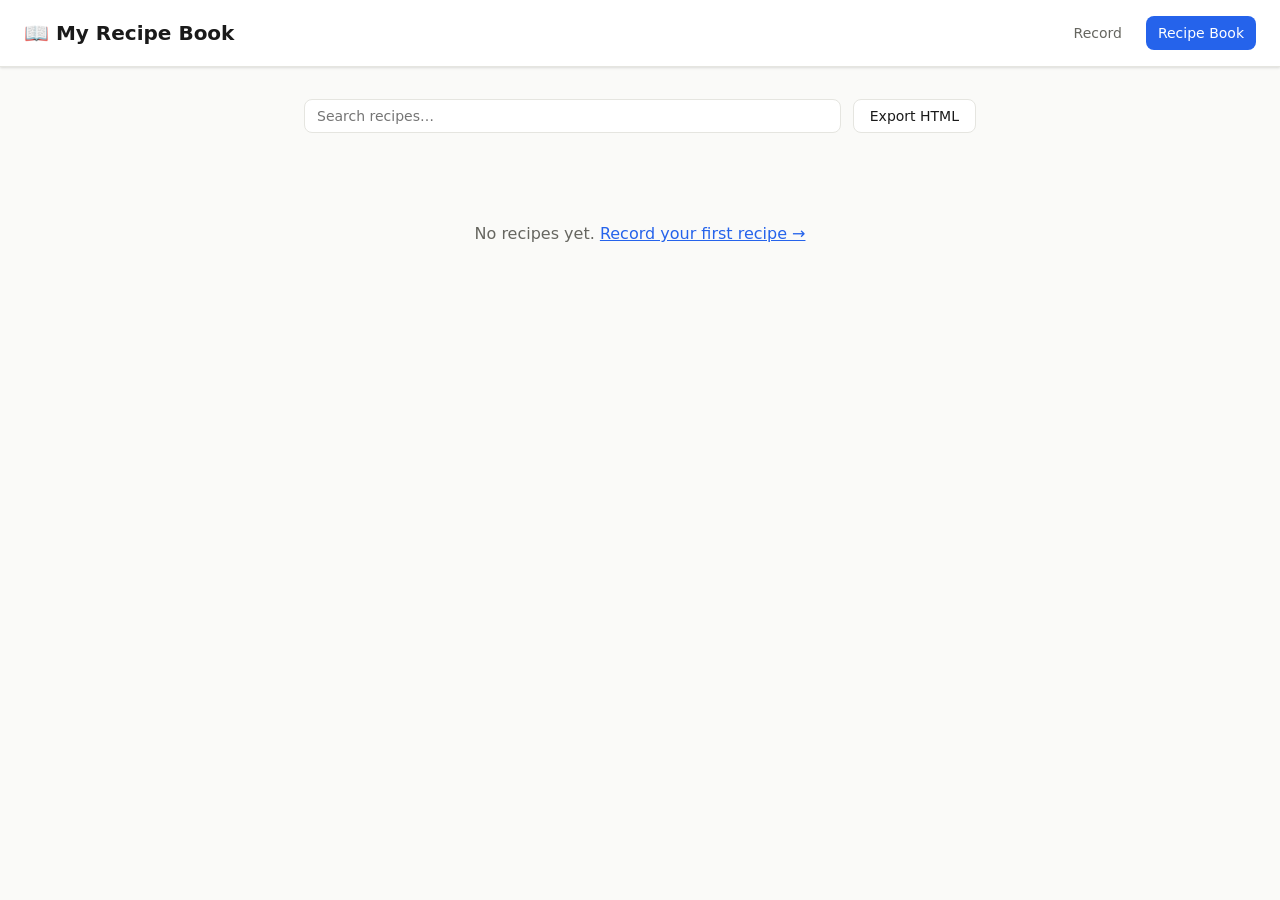
==== book.html @ cb0b7d67 "Initial scaffold: speech2recipe app Tech stack: Vanilla JS ES Modules + Web Speech API + Claude API " ====
<!DOCTYPE html>
<html lang="en">
<head>
  <meta charset="UTF-8" />
  <meta name="viewport" content="width=device-width, initial-scale=1.0" />
  <title>My Recipe Book — Speech to Recipe</title>
  <link rel="stylesheet" href="css/styles.css" />
  <link rel="stylesheet" href="css/book.css" />
</head>
<body>
  <header>
    <h1>📖 My Recipe Book</h1>
    <nav>
      <a href="index.html">Record</a>
      <a href="book.html" class="active">Recipe Book</a>
    </nav>
  </header>

  <main>
    <div class="book-toolbar">
      <input type="search" id="search" placeholder="Search recipes…" />
      <button id="export-btn">Export HTML</button>
    </div>

    <div id="recipe-grid" class="recipe-grid">
      <p class="empty-state" id="empty-state">No recipes yet. <a href="index.html">Record your first recipe →</a></p>
    </div>
  </main>

  <div class="modal" id="recipe-modal" hidden>
    <div class="modal-backdrop"></div>
    <div class="modal-content">
      <button class="modal-close" id="modal-close">✕</button>
      <div id="modal-body"></div>
    </div>
  </div>

  <script type="module" src="js/book.js"></script>
</body>
</html>
---- css/styles.css ----
:root {
  --color-bg: #fafaf8;
  --color-surface: #ffffff;
  --color-border: #e5e5e0;
  --color-text: #1a1a1a;
  --color-text-muted: #666660;
  --color-primary: #2563eb;
  --color-primary-hover: #1d4ed8;
  --color-danger: #dc2626;
  --color-success: #16a34a;
  --color-accent: #f59e0b;
  --radius: 8px;
  --shadow: 0 1px 3px rgba(0,0,0,0.08), 0 1px 2px rgba(0,0,0,0.06);
  --shadow-lg: 0 4px 16px rgba(0,0,0,0.12);
}

*, *::before, *::after { box-sizing: border-box; margin: 0; padding: 0; }

body {
  font-family: system-ui, -apple-system, sans-serif;
  background: var(--color-bg);
  color: var(--color-text);
  line-height: 1.6;
  min-height: 100vh;
}

header {
  background: var(--color-surface);
  border-bottom: 1px solid var(--color-border);
  padding: 1rem 1.5rem;
  display: flex;
  align-items: center;
  gap: 1.5rem;
  position: sticky;
  top: 0;
  z-index: 10;
  box-shadow: var(--shadow);
}

header h1 { font-size: 1.25rem; font-weight: 700; }
.subtitle { color: var(--color-text-muted); font-size: 0.875rem; flex: 1; }

nav { display: flex; gap: 0.75rem; margin-left: auto; }
nav a {
  text-decoration: none;
  color: var(--color-text-muted);
  font-size: 0.875rem;
  font-weight: 500;
  padding: 0.375rem 0.75rem;
  border-radius: var(--radius);
  transition: background 0.15s, color 0.15s;
}
nav a:hover { background: var(--color-bg); color: var(--color-text); }
nav a.active { background: var(--color-primary); color: white; }

main {
  max-width: 720px;
  margin: 0 auto;
  padding: 2rem 1.5rem;
  display: flex;
  flex-direction: column;
  gap: 1.5rem;
}

/* Settings */
.settings-panel details {
  background: var(--color-surface);
  border: 1px solid var(--color-border);
  border-radius: var(--radius);
  overflow: hidden;
}
.settings-panel summary {
  padding: 0.75rem 1rem;
  cursor: pointer;
  font-weight: 500;
  font-size: 0.875rem;
  color: var(--color-text-muted);
  user-select: none;
}
.settings-content {
  padding: 1rem;
  border-top: 1px solid var(--color-border);
  display: flex;
  flex-direction: column;
  gap: 0.5rem;
}
.settings-content label { font-size: 0.875rem; font-weight: 500; }
.settings-content input {
  padding: 0.5rem 0.75rem;
  border: 1px solid var(--color-border);
  border-radius: var(--radius);
  font-size: 0.875rem;
  font-family: inherit;
}
.hint { font-size: 0.75rem; color: var(--color-text-muted); }

/* Buttons */
button {
  cursor: pointer;
  font-family: inherit;
  font-size: 0.875rem;
  font-weight: 500;
  padding: 0.5rem 1rem;
  border-radius: var(--radius);
  border: 1px solid var(--color-border);
  background: var(--color-surface);
  color: var(--color-text);
  transition: background 0.15s, border-color 0.15s;
}
button:hover { background: var(--color-bg); }
button.primary {
  background: var(--color-primary);
  color: white;
  border-color: var(--color-primary);
}
button.primary:hover { background: var(--color-primary-hover); border-color: var(--color-primary-hover); }
button:disabled { opacity: 0.5; cursor: not-allowed; }

/* Record panel */
.record-panel {
  background: var(--color-surface);
  border: 1px solid var(--color-border);
  border-radius: var(--radius);
  box-shadow: var(--shadow);
  overflow: hidden;
}

.mic-container {
  display: flex;
  flex-direction: column;
  align-items: center;
  gap: 1rem;
  padding: 3rem 1.5rem;
}

.mic-btn {
  width: 96px;
  height: 96px;
  border-radius: 50%;
  border: 3px solid var(--color-border);
  background: var(--color-surface);
  font-size: 2.5rem;
  display: flex;
  align-items: center;
  justify-content: center;
  transition: all 0.2s;
  box-shadow: var(--shadow);
}
.mic-btn:hover:not(:disabled) { border-color: var(--color-primary); transform: scale(1.05); }
.mic-btn.recording {
  border-color: var(--color-danger);
  animation: pulse 1.2s ease-in-out infinite;
  background: #fef2f2;
}
@keyframes pulse {
  0%, 100% { box-shadow: 0 0 0 0 rgba(220,38,38,0.3); }
  50% { box-shadow: 0 0 0 12px rgba(220,38,38,0); }
}

#record-status { color: var(--color-text-muted); font-size: 0.875rem; }

/* Transcript */
.transcript-panel {
  padding: 1.5rem;
  border-top: 1px solid var(--color-border);
}
.transcript-panel h2 { font-size: 1rem; margin-bottom: 0.75rem; }
.transcript-text {
  background: var(--color-bg);
  border: 1px solid var(--color-border);
  border-radius: var(--radius);
  padding: 1rem;
  min-height: 80px;
  font-size: 0.9375rem;
  line-height: 1.7;
  white-space: pre-wrap;
}
.transcript-actions {
  display: flex;
  justify-content: flex-end;
  gap: 0.5rem;
  margin-top: 0.75rem;
}

/* Result panel */
.result-panel {
  background: var(--color-surface);
  border: 1px solid var(--color-border);
  border-radius: var(--radius);
  box-shadow: var(--shadow);
  overflow: hidden;
}
.result-actions {
  display: flex;
  gap: 0.5rem;
  padding: 1rem 1.5rem;
  border-top: 1px solid var(--color-border);
  justify-content: flex-end;
}

/* Spinner */
.loading { display: flex; flex-direction: column; align-items: center; gap: 1rem; padding: 3rem; }
.spinner {
  width: 36px; height: 36px;
  border: 3px solid var(--color-border);
  border-top-color: var(--color-primary);
  border-radius: 50%;
  animation: spin 0.8s linear infinite;
}
@keyframes spin { to { transform: rotate(360deg); } }

/* Recipe card (inline preview) */
.recipe-card { padding: 1.5rem; }
.recipe-card h2 { font-size: 1.5rem; margin-bottom: 0.25rem; }
.recipe-meta { display: flex; gap: 1rem; color: var(--color-text-muted); font-size: 0.875rem; margin-bottom: 1.25rem; flex-wrap: wrap; }
.recipe-meta span::before { margin-right: 0.25rem; }
.recipe-section { margin-bottom: 1.5rem; }
.recipe-section h3 { font-size: 1rem; font-weight: 600; margin-bottom: 0.5rem; color: var(--color-text-muted); text-transform: uppercase; letter-spacing: 0.05em; font-size: 0.75rem; }
.recipe-section ul, .recipe-section ol { padding-left: 1.25rem; display: flex; flex-direction: column; gap: 0.25rem; }
.recipe-section li { font-size: 0.9375rem; }

[hidden] { display: none !important; }

@media (max-width: 480px) {
  header { flex-wrap: wrap; }
  .subtitle { display: none; }
}
---- css/book.css ----
.book-toolbar {
  display: flex;
  gap: 0.75rem;
  align-items: center;
}
.book-toolbar input {
  flex: 1;
  padding: 0.5rem 0.75rem;
  border: 1px solid var(--color-border);
  border-radius: var(--radius);
  font-size: 0.875rem;
  font-family: inherit;
  background: var(--color-surface);
}

.recipe-grid {
  display: grid;
  grid-template-columns: repeat(auto-fill, minmax(260px, 1fr));
  gap: 1rem;
}

.empty-state {
  grid-column: 1 / -1;
  text-align: center;
  color: var(--color-text-muted);
  padding: 4rem 0;
  font-size: 1rem;
}
.empty-state a { color: var(--color-primary); }

.recipe-thumb {
  background: var(--color-surface);
  border: 1px solid var(--color-border);
  border-radius: var(--radius);
  box-shadow: var(--shadow);
  padding: 1.25rem;
  cursor: pointer;
  transition: box-shadow 0.15s, transform 0.15s;
  display: flex;
  flex-direction: column;
  gap: 0.5rem;
}
.recipe-thumb:hover { box-shadow: var(--shadow-lg); transform: translateY(-1px); }
.recipe-thumb h3 { font-size: 1rem; font-weight: 600; }
.recipe-thumb .thumb-meta { font-size: 0.8125rem; color: var(--color-text-muted); display: flex; gap: 0.75rem; flex-wrap: wrap; }
.recipe-thumb .thumb-tags { display: flex; gap: 0.375rem; flex-wrap: wrap; margin-top: auto; }
.tag {
  background: var(--color-bg);
  border: 1px solid var(--color-border);
  border-radius: 999px;
  padding: 0.125rem 0.5rem;
  font-size: 0.75rem;
  color: var(--color-text-muted);
}
.recipe-thumb .thumb-actions {
  display: flex;
  justify-content: flex-end;
  gap: 0.375rem;
  border-top: 1px solid var(--color-border);
  padding-top: 0.75rem;
  margin-top: 0.25rem;
}
.thumb-actions button { padding: 0.25rem 0.625rem; font-size: 0.75rem; }

/* Modal */
.modal {
  position: fixed; inset: 0; z-index: 100;
  display: flex; align-items: center; justify-content: center;
  padding: 1rem;
}
.modal-backdrop {
  position: fixed; inset: 0;
  background: rgba(0,0,0,0.4);
  backdrop-filter: blur(2px);
}
.modal-content {
  position: relative;
  background: var(--color-surface);
  border-radius: calc(var(--radius) * 1.5);
  box-shadow: var(--shadow-lg);
  max-width: 640px;
  width: 100%;
  max-height: 90vh;
  overflow-y: auto;
}
.modal-close {
  position: sticky;
  top: 0.75rem;
  float: right;
  margin: 0.75rem 0.75rem 0 0;
  font-size: 1rem;
  width: 32px; height: 32px;
  padding: 0;
  border-radius: 50%;
  z-index: 1;
}
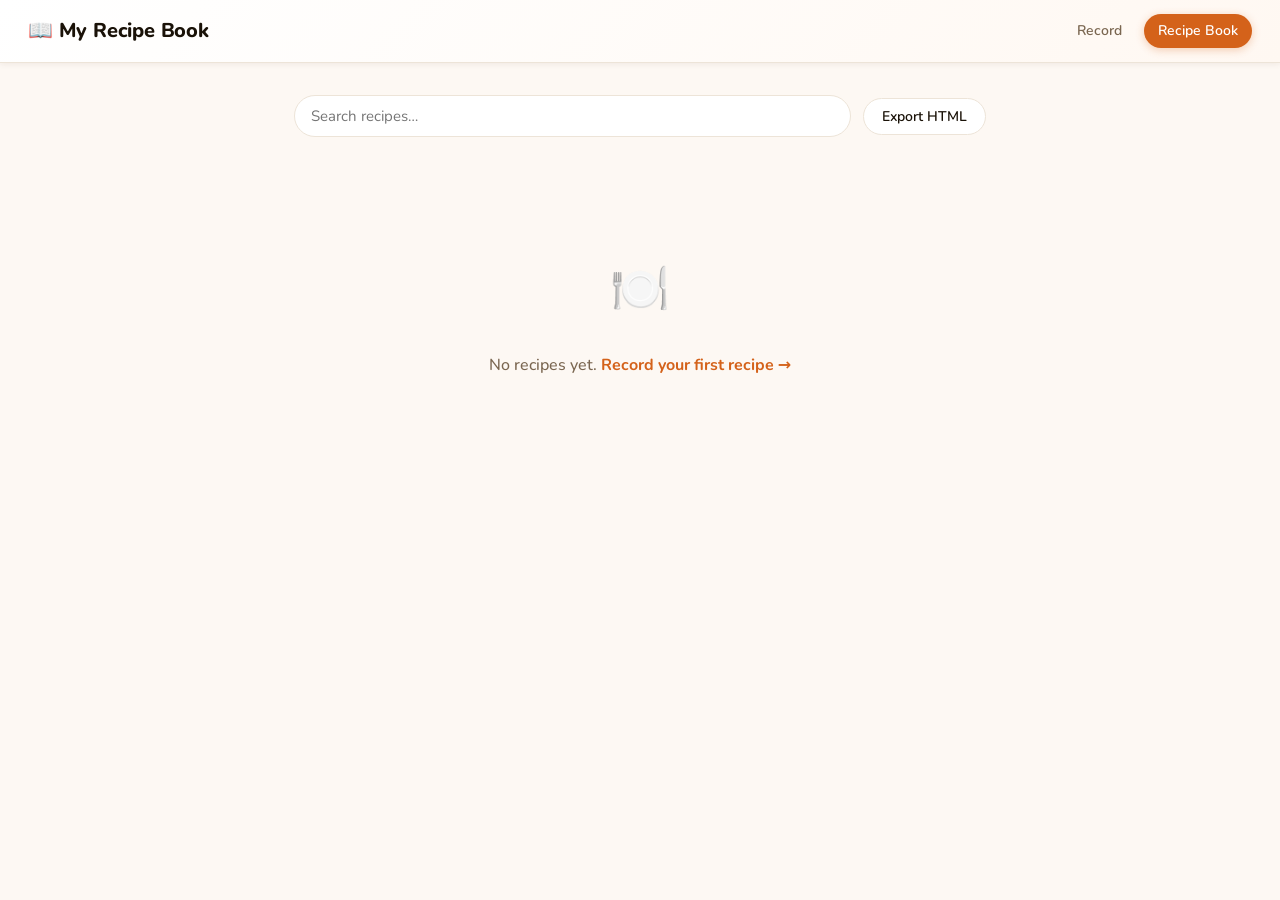
==== commit 5ce1334c: "feat: modern, warm, inviting UI redesign - Warm terracotta/cream colour palette replacing neutral gr" ====
--- a/book.html
+++ b/book.html
@@ -4,6 +4,9 @@
   <meta charset="UTF-8" />
   <meta name="viewport" content="width=device-width, initial-scale=1.0" />
   <title>My Recipe Book — Speech to Recipe</title>
+  <link rel="preconnect" href="https://fonts.googleapis.com" />
+  <link rel="preconnect" href="https://fonts.gstatic.com" crossorigin />
+  <link rel="stylesheet" href="https://fonts.googleapis.com/css2?family=Nunito:wght@400;500;600;700;800&family=Playfair+Display:wght@600;700&display=swap" />
   <link rel="stylesheet" href="css/styles.css" />
   <link rel="stylesheet" href="css/book.css" />
 </head>
--- a/css/styles.css
+++ b/css/styles.css
@@ -1,60 +1,86 @@
+@import url('https://fonts.googleapis.com/css2?family=Nunito:wght@400;500;600;700;800&family=Playfair+Display:wght@600;700&display=swap');
+
 :root {
-  --color-bg: #fafaf8;
+  --color-bg: #fdf8f3;
   --color-surface: #ffffff;
-  --color-border: #e5e5e0;
-  --color-text: #1a1a1a;
-  --color-text-muted: #666660;
-  --color-primary: #2563eb;
-  --color-primary-hover: #1d4ed8;
-  --color-danger: #dc2626;
-  --color-success: #16a34a;
-  --color-accent: #f59e0b;
-  --radius: 8px;
-  --shadow: 0 1px 3px rgba(0,0,0,0.08), 0 1px 2px rgba(0,0,0,0.06);
-  --shadow-lg: 0 4px 16px rgba(0,0,0,0.12);
+  --color-surface-warm: #fffcf8;
+  --color-border: #ede4d8;
+  --color-text: #1a1208;
+  --color-text-muted: #7a6650;
+  --color-primary: #d4621a;
+  --color-primary-hover: #b85218;
+  --color-primary-light: #fff3ea;
+  --color-danger: #c0392b;
+  --color-success: #2e8b57;
+  --color-accent: #f0a500;
+  --radius: 14px;
+  --radius-sm: 8px;
+  --radius-lg: 22px;
+  --shadow: 0 2px 10px rgba(80, 40, 10, 0.07), 0 1px 3px rgba(80, 40, 10, 0.05);
+  --shadow-md: 0 4px 20px rgba(80, 40, 10, 0.10);
+  --shadow-lg: 0 10px 40px rgba(80, 40, 10, 0.15);
+  --font: 'Nunito', system-ui, -apple-system, sans-serif;
+  --font-display: 'Playfair Display', Georgia, serif;
 }
 
 *, *::before, *::after { box-sizing: border-box; margin: 0; padding: 0; }
 
 body {
-  font-family: system-ui, -apple-system, sans-serif;
+  font-family: var(--font);
   background: var(--color-bg);
   color: var(--color-text);
   line-height: 1.6;
   min-height: 100vh;
 }
 
+/* ---- Header ---- */
 header {
-  background: var(--color-surface);
+  background: linear-gradient(135deg, #ffffff 0%, #fff8f2 100%);
   border-bottom: 1px solid var(--color-border);
-  padding: 1rem 1.5rem;
+  padding: 0.875rem 1.75rem;
   display: flex;
   align-items: center;
   gap: 1.5rem;
   position: sticky;
   top: 0;
   z-index: 10;
-  box-shadow: var(--shadow);
-}
-
-header h1 { font-size: 1.25rem; font-weight: 700; }
-.subtitle { color: var(--color-text-muted); font-size: 0.875rem; flex: 1; }
-
-nav { display: flex; gap: 0.75rem; margin-left: auto; }
+  box-shadow: 0 1px 6px rgba(80, 40, 10, 0.08);
+}
+
+header h1 {
+  font-size: 1.25rem;
+  font-weight: 800;
+  letter-spacing: -0.01em;
+  color: var(--color-text);
+}
+
+.subtitle {
+  color: var(--color-text-muted);
+  font-size: 0.875rem;
+  flex: 1;
+  font-weight: 500;
+}
+
+nav { display: flex; gap: 0.5rem; margin-left: auto; }
 nav a {
   text-decoration: none;
   color: var(--color-text-muted);
   font-size: 0.875rem;
-  font-weight: 500;
-  padding: 0.375rem 0.75rem;
-  border-radius: var(--radius);
+  font-weight: 600;
+  padding: 0.375rem 0.875rem;
+  border-radius: 999px;
   transition: background 0.15s, color 0.15s;
 }
 nav a:hover { background: var(--color-bg); color: var(--color-text); }
-nav a.active { background: var(--color-primary); color: white; }
-
+nav a.active {
+  background: var(--color-primary);
+  color: white;
+  box-shadow: 0 2px 8px rgba(212, 98, 26, 0.3);
+}
+
+/* ---- Main layout ---- */
 main {
-  max-width: 720px;
+  max-width: 740px;
   margin: 0 auto;
   padding: 2rem 1.5rem;
   display: flex;
@@ -62,7 +88,7 @@
   gap: 1.5rem;
 }
 
-/* Settings */
+/* ---- Settings ---- */
 .settings-panel details {
   background: var(--color-surface);
   border: 1px solid var(--color-border);
@@ -70,58 +96,75 @@
   overflow: hidden;
 }
 .settings-panel summary {
-  padding: 0.75rem 1rem;
+  padding: 0.75rem 1.125rem;
   cursor: pointer;
-  font-weight: 500;
+  font-weight: 600;
   font-size: 0.875rem;
   color: var(--color-text-muted);
   user-select: none;
-}
+  list-style: none;
+}
+.settings-panel summary::-webkit-details-marker { display: none; }
 .settings-content {
-  padding: 1rem;
+  padding: 1rem 1.125rem;
   border-top: 1px solid var(--color-border);
   display: flex;
   flex-direction: column;
   gap: 0.5rem;
-}
-.settings-content label { font-size: 0.875rem; font-weight: 500; }
-.settings-content input {
+  background: var(--color-surface-warm);
+}
+.settings-content label { font-size: 0.875rem; font-weight: 600; }
+.settings-content input,
+.settings-content select {
   padding: 0.5rem 0.75rem;
-  border: 1px solid var(--color-border);
-  border-radius: var(--radius);
-  font-size: 0.875rem;
-  font-family: inherit;
+  border: 1.5px solid var(--color-border);
+  border-radius: var(--radius-sm);
+  font-size: 0.875rem;
+  font-family: var(--font);
+  background: var(--color-surface);
+  transition: border-color 0.15s;
+}
+.settings-content input:focus,
+.settings-content select:focus {
+  outline: none;
+  border-color: var(--color-primary);
 }
 .hint { font-size: 0.75rem; color: var(--color-text-muted); }
 
-/* Buttons */
+/* ---- Buttons ---- */
 button {
   cursor: pointer;
-  font-family: inherit;
-  font-size: 0.875rem;
-  font-weight: 500;
-  padding: 0.5rem 1rem;
-  border-radius: var(--radius);
-  border: 1px solid var(--color-border);
+  font-family: var(--font);
+  font-size: 0.875rem;
+  font-weight: 600;
+  padding: 0.5rem 1.125rem;
+  border-radius: 999px;
+  border: 1.5px solid var(--color-border);
   background: var(--color-surface);
   color: var(--color-text);
-  transition: background 0.15s, border-color 0.15s;
-}
-button:hover { background: var(--color-bg); }
+  transition: background 0.15s, border-color 0.15s, transform 0.1s, box-shadow 0.15s;
+}
+button:hover { background: var(--color-bg); border-color: #d0c0aa; }
+button:active { transform: scale(0.98); }
 button.primary {
   background: var(--color-primary);
   color: white;
   border-color: var(--color-primary);
-}
-button.primary:hover { background: var(--color-primary-hover); border-color: var(--color-primary-hover); }
-button:disabled { opacity: 0.5; cursor: not-allowed; }
-
-/* Record panel */
+  box-shadow: 0 2px 10px rgba(212, 98, 26, 0.25);
+}
+button.primary:hover {
+  background: var(--color-primary-hover);
+  border-color: var(--color-primary-hover);
+  box-shadow: 0 4px 16px rgba(212, 98, 26, 0.35);
+}
+button:disabled { opacity: 0.45; cursor: not-allowed; transform: none; }
+
+/* ---- Record panel ---- */
 .record-panel {
-  background: var(--color-surface);
-  border: 1px solid var(--color-border);
-  border-radius: var(--radius);
-  box-shadow: var(--shadow);
+  background: linear-gradient(160deg, #fff7ef 0%, #ffffff 50%, #fdf5ff 100%);
+  border: 1.5px solid var(--color-border);
+  border-radius: var(--radius-lg);
+  box-shadow: var(--shadow-md);
   overflow: hidden;
 }
 
@@ -129,46 +172,64 @@
   display: flex;
   flex-direction: column;
   align-items: center;
-  gap: 1rem;
-  padding: 3rem 1.5rem;
+  gap: 1.25rem;
+  padding: 3.5rem 1.5rem;
 }
 
 .mic-btn {
-  width: 96px;
-  height: 96px;
+  width: 110px;
+  height: 110px;
   border-radius: 50%;
-  border: 3px solid var(--color-border);
-  background: var(--color-surface);
-  font-size: 2.5rem;
+  border: none;
+  background: linear-gradient(145deg, #f87540, var(--color-primary));
+  color: white;
+  font-size: 2.75rem;
   display: flex;
   align-items: center;
   justify-content: center;
   transition: all 0.2s;
-  box-shadow: var(--shadow);
-}
-.mic-btn:hover:not(:disabled) { border-color: var(--color-primary); transform: scale(1.05); }
+  box-shadow: 0 6px 24px rgba(212, 98, 26, 0.4);
+}
+.mic-btn:hover:not(:disabled) {
+  transform: scale(1.07);
+  box-shadow: 0 10px 36px rgba(212, 98, 26, 0.5);
+}
+.mic-btn:disabled {
+  background: linear-gradient(145deg, #d0c0b0, #b8a89a);
+  box-shadow: none;
+  opacity: 1;
+}
 .mic-btn.recording {
-  border-color: var(--color-danger);
+  background: linear-gradient(145deg, #ff6b6b, #c0392b);
+  box-shadow: 0 6px 24px rgba(192, 57, 43, 0.45);
   animation: pulse 1.2s ease-in-out infinite;
-  background: #fef2f2;
 }
 @keyframes pulse {
-  0%, 100% { box-shadow: 0 0 0 0 rgba(220,38,38,0.3); }
-  50% { box-shadow: 0 0 0 12px rgba(220,38,38,0); }
-}
-
-#record-status { color: var(--color-text-muted); font-size: 0.875rem; }
-
-/* Transcript */
+  0%, 100% { box-shadow: 0 6px 24px rgba(192, 57, 43, 0.45), 0 0 0 0 rgba(192, 57, 43, 0.3); }
+  50% { box-shadow: 0 6px 24px rgba(192, 57, 43, 0.45), 0 0 0 16px rgba(192, 57, 43, 0); }
+}
+
+#record-status {
+  color: var(--color-text-muted);
+  font-size: 0.9375rem;
+  font-weight: 500;
+}
+
+/* ---- Transcript ---- */
 .transcript-panel {
   padding: 1.5rem;
-  border-top: 1px solid var(--color-border);
-}
-.transcript-panel h2 { font-size: 1rem; margin-bottom: 0.75rem; }
+  border-top: 1.5px solid var(--color-border);
+  background: var(--color-surface);
+}
+.transcript-panel h2 {
+  font-size: 1rem;
+  margin-bottom: 0.75rem;
+  font-weight: 700;
+}
 .transcript-text {
   background: var(--color-bg);
-  border: 1px solid var(--color-border);
-  border-radius: var(--radius);
+  border: 1.5px solid var(--color-border);
+  border-radius: var(--radius-sm);
   padding: 1rem;
   min-height: 80px;
   font-size: 0.9375rem;
@@ -179,15 +240,15 @@
   display: flex;
   justify-content: flex-end;
   gap: 0.5rem;
-  margin-top: 0.75rem;
-}
-
-/* Result panel */
+  margin-top: 0.875rem;
+}
+
+/* ---- Result panel ---- */
 .result-panel {
   background: var(--color-surface);
-  border: 1px solid var(--color-border);
-  border-radius: var(--radius);
-  box-shadow: var(--shadow);
+  border: 1.5px solid var(--color-border);
+  border-radius: var(--radius-lg);
+  box-shadow: var(--shadow-md);
   overflow: hidden;
 }
 .result-actions {
@@ -196,12 +257,22 @@
   padding: 1rem 1.5rem;
   border-top: 1px solid var(--color-border);
   justify-content: flex-end;
-}
-
-/* Spinner */
-.loading { display: flex; flex-direction: column; align-items: center; gap: 1rem; padding: 3rem; }
+  background: var(--color-surface-warm);
+}
+
+/* ---- Spinner ---- */
+.loading {
+  display: flex;
+  flex-direction: column;
+  align-items: center;
+  gap: 1rem;
+  padding: 3.5rem;
+  color: var(--color-text-muted);
+  font-weight: 500;
+}
 .spinner {
-  width: 36px; height: 36px;
+  width: 40px;
+  height: 40px;
   border: 3px solid var(--color-border);
   border-top-color: var(--color-primary);
   border-radius: 50%;
@@ -209,19 +280,209 @@
 }
 @keyframes spin { to { transform: rotate(360deg); } }
 
-/* Recipe card (inline preview) */
-.recipe-card { padding: 1.5rem; }
-.recipe-card h2 { font-size: 1.5rem; margin-bottom: 0.25rem; }
-.recipe-meta { display: flex; gap: 1rem; color: var(--color-text-muted); font-size: 0.875rem; margin-bottom: 1.25rem; flex-wrap: wrap; }
-.recipe-meta span::before { margin-right: 0.25rem; }
-.recipe-section { margin-bottom: 1.5rem; }
-.recipe-section h3 { font-size: 1rem; font-weight: 600; margin-bottom: 0.5rem; color: var(--color-text-muted); text-transform: uppercase; letter-spacing: 0.05em; font-size: 0.75rem; }
-.recipe-section ul, .recipe-section ol { padding-left: 1.25rem; display: flex; flex-direction: column; gap: 0.25rem; }
+/* ---- Recipe card (inline preview) ---- */
+.recipe-card { padding: 1.75rem; }
+.recipe-card h2 {
+  font-family: var(--font-display);
+  font-size: 1.625rem;
+  font-weight: 700;
+  margin-bottom: 0.375rem;
+  line-height: 1.25;
+  color: var(--color-text);
+}
+.recipe-meta {
+  display: flex;
+  gap: 0.75rem;
+  color: var(--color-text-muted);
+  font-size: 0.875rem;
+  font-weight: 500;
+  margin-bottom: 1.5rem;
+  flex-wrap: wrap;
+  padding: 0.625rem 0;
+  border-bottom: 1px solid var(--color-border);
+}
+.recipe-section { margin-bottom: 1.625rem; }
+.recipe-section h3 {
+  font-size: 0.6875rem;
+  font-weight: 800;
+  margin-bottom: 0.75rem;
+  color: var(--color-primary);
+  text-transform: uppercase;
+  letter-spacing: 0.08em;
+}
+.recipe-section ul, .recipe-section ol {
+  padding-left: 1.25rem;
+  display: flex;
+  flex-direction: column;
+  gap: 0.375rem;
+}
 .recipe-section li { font-size: 0.9375rem; }
 
+/* ---- Ingredient checklist ---- */
+.ingredient-list { list-style: none; padding-left: 0; }
+.ingredient-item {
+  padding: 0.3125rem 0;
+  transition: opacity 0.15s;
+  border-bottom: 1px solid #f5ede3;
+}
+.ingredient-item:last-child { border-bottom: none; }
+.ingredient-item.checked { opacity: 0.35; }
+.ingredient-item.checked .ingredient-label span { text-decoration: line-through; }
+.ingredient-label {
+  display: flex;
+  align-items: flex-start;
+  gap: 0.625rem;
+  cursor: pointer;
+  width: 100%;
+  font-size: 0.9375rem;
+}
+.ingredient-label input[type="checkbox"] {
+  flex-shrink: 0;
+  width: 18px;
+  height: 18px;
+  margin-top: 0.15rem;
+  accent-color: var(--color-primary);
+  cursor: pointer;
+}
+
+/* ---- Step list with numbered circles ---- */
+.steps-list {
+  list-style: none;
+  padding-left: 0;
+  display: flex;
+  flex-direction: column;
+  gap: 1rem;
+}
+.step-item { display: flex; gap: 0.875rem; align-items: flex-start; }
+.step-num {
+  flex-shrink: 0;
+  width: 30px;
+  height: 30px;
+  border-radius: 50%;
+  background: linear-gradient(135deg, #f87540, var(--color-primary));
+  color: white;
+  font-size: 0.75rem;
+  font-weight: 800;
+  display: flex;
+  align-items: center;
+  justify-content: center;
+  margin-top: 0.125rem;
+  box-shadow: 0 2px 6px rgba(212, 98, 26, 0.3);
+}
+.step-text { flex: 1; font-size: 1.0625rem; line-height: 1.65; }
+
+/* ---- Toast ---- */
+.share-toast {
+  position: fixed;
+  bottom: 1.5rem;
+  left: 50%;
+  transform: translateX(-50%);
+  background: var(--color-text);
+  color: #fff;
+  padding: 0.625rem 1.375rem;
+  border-radius: 999px;
+  font-size: 0.875rem;
+  font-weight: 600;
+  z-index: 300;
+  box-shadow: var(--shadow-lg);
+  animation: toastIn 0.2s ease, toastOut 0.3s ease 1.7s forwards;
+  pointer-events: none;
+  white-space: nowrap;
+}
+@keyframes toastIn {
+  from { opacity: 0; transform: translateX(-50%) translateY(8px); }
+  to   { opacity: 1; transform: translateX(-50%) translateY(0); }
+}
+@keyframes toastOut {
+  from { opacity: 1; transform: translateX(-50%) translateY(0); }
+  to   { opacity: 0; transform: translateX(-50%) translateY(8px); }
+}
+
+/* ---- Auth overlay ---- */
+#auth-overlay {
+  position: fixed;
+  inset: 0;
+  background: rgba(253, 248, 243, 0.95);
+  backdrop-filter: blur(6px);
+  display: flex;
+  align-items: center;
+  justify-content: center;
+  z-index: 100;
+}
+
+.auth-card {
+  background: var(--color-surface);
+  border: 1.5px solid var(--color-border);
+  border-radius: var(--radius-lg);
+  box-shadow: var(--shadow-lg);
+  padding: 2.75rem 2.25rem;
+  max-width: 380px;
+  width: 100%;
+  text-align: center;
+  display: flex;
+  flex-direction: column;
+  gap: 1rem;
+}
+
+.auth-icon { font-size: 3rem; }
+.auth-card h2 { font-size: 1.375rem; font-weight: 800; }
+.auth-card p { color: var(--color-text-muted); font-size: 0.9rem; font-weight: 500; }
+
+#auth-form {
+  display: flex;
+  flex-direction: column;
+  gap: 0.75rem;
+  margin-top: 0.5rem;
+}
+
+#auth-form input {
+  padding: 0.75rem 1rem;
+  border: 1.5px solid var(--color-border);
+  border-radius: var(--radius);
+  font-size: 1rem;
+  font-family: var(--font);
+  text-align: center;
+  letter-spacing: 0.1em;
+  background: var(--color-bg);
+  width: 100%;
+  transition: border-color 0.15s;
+}
+#auth-form input:focus {
+  outline: none;
+  border-color: var(--color-primary);
+  box-shadow: 0 0 0 3px rgba(212, 98, 26, 0.15);
+}
+
+.auth-error { color: var(--color-danger) !important; font-size: 0.8125rem !important; font-weight: 600 !important; }
+
 [hidden] { display: none !important; }
 
+/* ---- Responsive ---- */
 @media (max-width: 480px) {
-  header { flex-wrap: wrap; }
+  header { flex-wrap: wrap; padding: 0.75rem 1rem; }
   .subtitle { display: none; }
-}
+
+  main { padding: 1.25rem 1rem; gap: 1.125rem; }
+
+  .mic-btn { width: 96px; height: 96px; font-size: 2.5rem; }
+
+  .recipe-card { padding: 1.25rem; }
+  .recipe-card h2 { font-size: 1.375rem; }
+  .step-text { font-size: 1.125rem; }
+  .step-num { width: 32px; height: 32px; font-size: 0.875rem; }
+  .ingredient-label { font-size: 1rem; }
+
+  .result-actions {
+    flex-direction: column;
+    padding: 1rem;
+    gap: 0.625rem;
+  }
+  .result-actions button {
+    width: 100%;
+    padding: 0.75rem 1rem;
+    font-size: 1rem;
+    min-height: 48px;
+    border-radius: var(--radius);
+  }
+  .transcript-actions button { min-height: 44px; }
+}
--- a/css/book.css
+++ b/css/book.css
@@ -5,80 +5,142 @@
 }
 .book-toolbar input {
   flex: 1;
-  padding: 0.5rem 0.75rem;
-  border: 1px solid var(--color-border);
-  border-radius: var(--radius);
-  font-size: 0.875rem;
-  font-family: inherit;
+  padding: 0.625rem 1rem;
+  border: 1.5px solid var(--color-border);
+  border-radius: 999px;
+  font-size: 0.9375rem;
+  font-family: var(--font);
   background: var(--color-surface);
+  transition: border-color 0.15s, box-shadow 0.15s;
+}
+.book-toolbar input:focus {
+  outline: none;
+  border-color: var(--color-primary);
+  box-shadow: 0 0 0 3px rgba(212, 98, 26, 0.12);
 }
 
 .recipe-grid {
   display: grid;
-  grid-template-columns: repeat(auto-fill, minmax(260px, 1fr));
-  gap: 1rem;
+  grid-template-columns: repeat(auto-fill, minmax(270px, 1fr));
+  gap: 1.125rem;
 }
 
 .empty-state {
   grid-column: 1 / -1;
   text-align: center;
   color: var(--color-text-muted);
-  padding: 4rem 0;
+  padding: 5rem 2rem;
   font-size: 1rem;
+  font-weight: 500;
+  line-height: 2;
 }
-.empty-state a { color: var(--color-primary); }
+.empty-state::before {
+  content: '🍽️';
+  display: block;
+  font-size: 3rem;
+  margin-bottom: 0.75rem;
+}
+.empty-state a {
+  color: var(--color-primary);
+  text-decoration: none;
+  font-weight: 700;
+}
+.empty-state a:hover { text-decoration: underline; }
 
 .recipe-thumb {
   background: var(--color-surface);
-  border: 1px solid var(--color-border);
-  border-radius: var(--radius);
+  border: 1.5px solid var(--color-border);
+  border-radius: var(--radius-lg);
   box-shadow: var(--shadow);
-  padding: 1.25rem;
+  overflow: hidden;
   cursor: pointer;
-  transition: box-shadow 0.15s, transform 0.15s;
+  transition: box-shadow 0.2s, transform 0.2s;
   display: flex;
   flex-direction: column;
-  gap: 0.5rem;
 }
-.recipe-thumb:hover { box-shadow: var(--shadow-lg); transform: translateY(-1px); }
-.recipe-thumb h3 { font-size: 1rem; font-weight: 600; }
-.recipe-thumb .thumb-meta { font-size: 0.8125rem; color: var(--color-text-muted); display: flex; gap: 0.75rem; flex-wrap: wrap; }
-.recipe-thumb .thumb-tags { display: flex; gap: 0.375rem; flex-wrap: wrap; margin-top: auto; }
+.recipe-thumb:hover {
+  box-shadow: var(--shadow-lg);
+  transform: translateY(-3px);
+}
+
+.recipe-thumb-header {
+  background: linear-gradient(135deg, #ffecd2 0%, #fcb89f 100%);
+  padding: 1.25rem 1.25rem 0.875rem;
+  position: relative;
+}
+
+.recipe-thumb h3 {
+  font-family: var(--font-display);
+  font-size: 1.0625rem;
+  font-weight: 700;
+  line-height: 1.3;
+  color: var(--color-text);
+}
+
+.recipe-thumb .thumb-meta {
+  font-size: 0.8rem;
+  color: var(--color-text-muted);
+  display: flex;
+  gap: 0.625rem;
+  flex-wrap: wrap;
+  padding: 0.875rem 1.25rem 0.75rem;
+  font-weight: 500;
+}
+
+.recipe-thumb .thumb-tags {
+  display: flex;
+  gap: 0.375rem;
+  flex-wrap: wrap;
+  padding: 0 1.25rem 0.75rem;
+  margin-top: auto;
+}
+
 .tag {
-  background: var(--color-bg);
-  border: 1px solid var(--color-border);
+  background: var(--color-primary-light);
+  border: 1px solid #f0d4be;
   border-radius: 999px;
-  padding: 0.125rem 0.5rem;
+  padding: 0.125rem 0.625rem;
   font-size: 0.75rem;
-  color: var(--color-text-muted);
+  color: var(--color-primary);
+  font-weight: 600;
 }
+
 .recipe-thumb .thumb-actions {
   display: flex;
   justify-content: flex-end;
   gap: 0.375rem;
   border-top: 1px solid var(--color-border);
-  padding-top: 0.75rem;
-  margin-top: 0.25rem;
+  padding: 0.75rem 1rem;
+  background: var(--color-surface-warm);
 }
-.thumb-actions button { padding: 0.25rem 0.625rem; font-size: 0.75rem; }
+.thumb-actions button {
+  padding: 0.25rem 0.75rem;
+  font-size: 0.8125rem;
+  border-radius: 999px;
+}
 
-/* Modal */
+/* ---- Modal ---- */
 .modal {
-  position: fixed; inset: 0; z-index: 100;
-  display: flex; align-items: center; justify-content: center;
+  position: fixed;
+  inset: 0;
+  z-index: 100;
+  display: flex;
+  align-items: center;
+  justify-content: center;
   padding: 1rem;
 }
 .modal-backdrop {
-  position: fixed; inset: 0;
-  background: rgba(0,0,0,0.4);
-  backdrop-filter: blur(2px);
+  position: fixed;
+  inset: 0;
+  background: rgba(26, 18, 8, 0.45);
+  backdrop-filter: blur(3px);
 }
 .modal-content {
   position: relative;
   background: var(--color-surface);
-  border-radius: calc(var(--radius) * 1.5);
+  border-radius: var(--radius-lg);
   box-shadow: var(--shadow-lg);
-  max-width: 640px;
+  max-width: 660px;
   width: 100%;
   max-height: 90vh;
   overflow-y: auto;
@@ -89,8 +151,48 @@
   float: right;
   margin: 0.75rem 0.75rem 0 0;
   font-size: 1rem;
-  width: 32px; height: 32px;
+  width: 34px;
+  height: 34px;
   padding: 0;
   border-radius: 50%;
   z-index: 1;
+  color: var(--color-text-muted);
 }
+.modal-close:hover { background: var(--color-bg); color: var(--color-text); }
+
+.modal-footer {
+  position: sticky;
+  bottom: 0;
+  background: var(--color-surface-warm);
+  border-top: 1px solid var(--color-border);
+  padding: 0.875rem 1.5rem;
+  display: flex;
+  gap: 0.5rem;
+  justify-content: flex-end;
+  z-index: 1;
+}
+
+@media (max-width: 480px) {
+  .recipe-grid { grid-template-columns: 1fr; }
+  .recipe-thumb { border-radius: var(--radius); }
+
+  .modal { padding: 0; align-items: flex-end; }
+  .modal-content {
+    border-radius: var(--radius) var(--radius) 0 0;
+    max-height: 92vh;
+    width: 100%;
+    max-width: 100%;
+  }
+  .modal-footer {
+    flex-direction: column;
+    padding: 0.875rem 1rem env(safe-area-inset-bottom, 0.875rem);
+    justify-content: stretch;
+  }
+  .modal-footer button {
+    width: 100%;
+    padding: 0.75rem 1rem;
+    font-size: 1rem;
+    min-height: 48px;
+    border-radius: var(--radius-sm);
+  }
+}
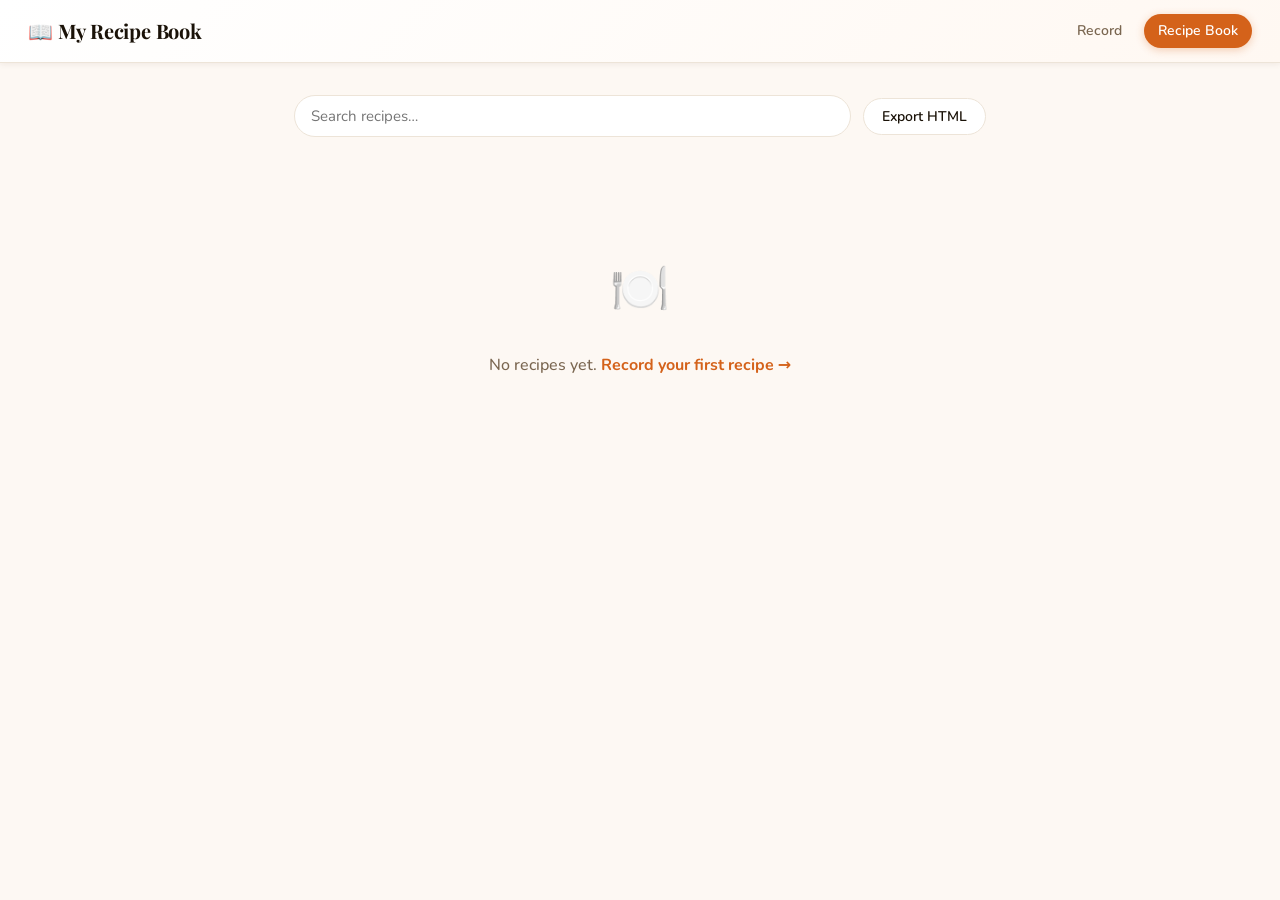
==== commit ee465225: "feat: URL-based recipe sharing and OG meta tags Recipes can now be shared as links that open on any " ====
--- a/book.html
+++ b/book.html
@@ -4,6 +4,11 @@
   <meta charset="UTF-8" />
   <meta name="viewport" content="width=device-width, initial-scale=1.0" />
   <title>My Recipe Book — Speech to Recipe</title>
+  <meta name="description" content="Homemade recipes, structured and ready to cook." />
+  <meta property="og:title" content="My Recipe Book — Speech to Recipe" />
+  <meta property="og:description" content="Homemade recipes, structured and ready to cook." />
+  <meta property="og:type" content="website" />
+  <meta name="twitter:card" content="summary" />
   <link rel="preconnect" href="https://fonts.googleapis.com" />
   <link rel="preconnect" href="https://fonts.gstatic.com" crossorigin />
   <link rel="stylesheet" href="https://fonts.googleapis.com/css2?family=Nunito:wght@400;500;600;700;800&family=Playfair+Display:wght@600;700&display=swap" />
--- a/css/styles.css
+++ b/css/styles.css
@@ -48,8 +48,9 @@
 }
 
 header h1 {
+  font-family: var(--font-display);
   font-size: 1.25rem;
-  font-weight: 800;
+  font-weight: 700;
   letter-spacing: -0.01em;
   color: var(--color-text);
 }
@@ -161,7 +162,7 @@
 
 /* ---- Record panel ---- */
 .record-panel {
-  background: linear-gradient(160deg, #fff7ef 0%, #ffffff 50%, #fdf5ff 100%);
+  background: linear-gradient(160deg, #fff4e6 0%, #fffcf8 55%, #fff0fb 100%);
   border: 1.5px solid var(--color-border);
   border-radius: var(--radius-lg);
   box-shadow: var(--shadow-md);
@@ -172,8 +173,8 @@
   display: flex;
   flex-direction: column;
   align-items: center;
-  gap: 1.25rem;
-  padding: 3.5rem 1.5rem;
+  gap: 1.125rem;
+  padding: 2.25rem 1.5rem 2.75rem;
 }
 
 .mic-btn {
@@ -215,6 +216,40 @@
   font-weight: 500;
 }
 
+/* ---- Mic invitation copy ---- */
+.mic-tagline {
+  font-family: var(--font-display);
+  font-size: 1.375rem;
+  font-weight: 700;
+  color: var(--color-text);
+  text-align: center;
+  line-height: 1.3;
+  max-width: 280px;
+}
+
+.how-it-works {
+  display: flex;
+  align-items: center;
+  gap: 0.5rem;
+  color: var(--color-text-muted);
+  margin-bottom: 0.25rem;
+}
+.how-step {
+  display: flex;
+  align-items: center;
+  gap: 0.3rem;
+  font-size: 0.6875rem;
+  font-weight: 700;
+  text-transform: uppercase;
+  letter-spacing: 0.04em;
+}
+.how-icon { font-size: 0.9375rem; }
+.how-arrow {
+  font-size: 0.875rem;
+  color: var(--color-border);
+  line-height: 1;
+}
+
 /* ---- Transcript ---- */
 .transcript-panel {
   padding: 1.5rem;
@@ -286,9 +321,12 @@
   font-family: var(--font-display);
   font-size: 1.625rem;
   font-weight: 700;
-  margin-bottom: 0.375rem;
   line-height: 1.25;
   color: var(--color-text);
+  margin: -1.75rem -1.75rem 1rem;
+  padding: 1.5rem 1.75rem 1.25rem;
+  background: linear-gradient(135deg, #ffecd2 0%, #fcb89f 100%);
+  border-radius: var(--radius-lg) var(--radius-lg) 0 0;
 }
 .recipe-meta {
   display: flex;
@@ -335,6 +373,8 @@
   cursor: pointer;
   width: 100%;
   font-size: 0.9375rem;
+  min-height: 44px;
+  padding: 0.125rem 0;
 }
 .ingredient-label input[type="checkbox"] {
   flex-shrink: 0;
@@ -464,10 +504,19 @@
 
   main { padding: 1.25rem 1rem; gap: 1.125rem; }
 
+  .mic-container { padding: 1.75rem 1.25rem 2.25rem; }
+  .mic-tagline { font-size: 1.1875rem; max-width: 220px; }
+  .how-it-works { gap: 0.375rem; }
+  .how-step { font-size: 0.625rem; gap: 0.2rem; }
   .mic-btn { width: 96px; height: 96px; font-size: 2.5rem; }
 
   .recipe-card { padding: 1.25rem; }
-  .recipe-card h2 { font-size: 1.375rem; }
+  .recipe-card h2 {
+    font-size: 1.375rem;
+    margin: -1.25rem -1.25rem 0.875rem;
+    padding: 1.25rem 1.25rem 1rem;
+    border-radius: var(--radius) var(--radius) 0 0;
+  }
   .step-text { font-size: 1.125rem; }
   .step-num { width: 32px; height: 32px; font-size: 0.875rem; }
   .ingredient-label { font-size: 1rem; }
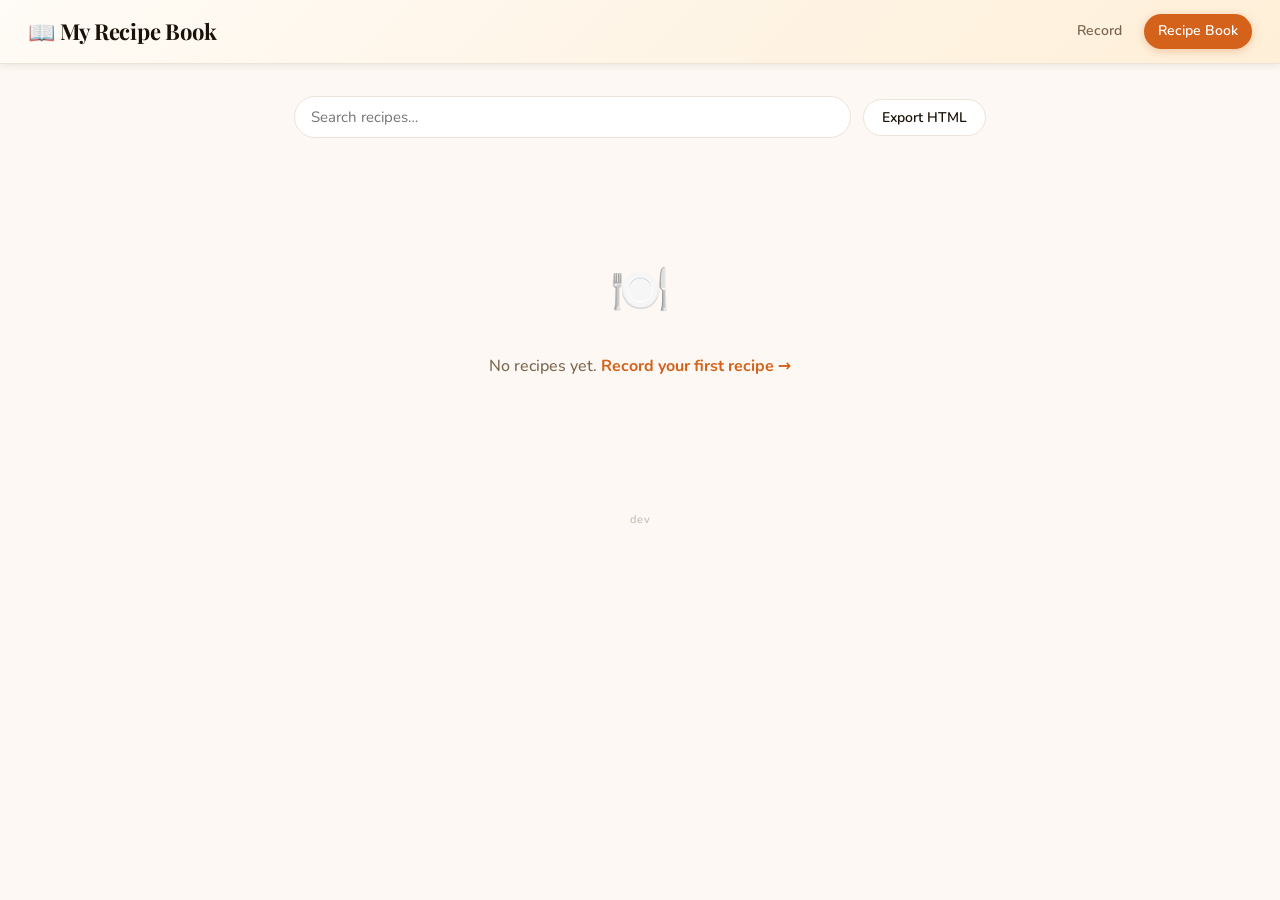
==== commit 5f575045: "feat: add version badge via version.js + CI injection - Add js/version.js placeholder for local dev " ====
--- a/book.html
+++ b/book.html
@@ -43,6 +43,20 @@
     </div>
   </div>
 
+  <script src="js/version.js"></script>
   <script type="module" src="js/book.js"></script>
+  <footer class="version-footer">
+    <span class="version-badge" id="version-badge">loading…</span>
+  </footer>
+  <script>
+    (function () {
+      var v = typeof APP_VERSION !== 'undefined' ? APP_VERSION : { version: 'dev', commit: 'local', date: '–' };
+      var badge = document.getElementById('version-badge');
+      if (badge) {
+        badge.textContent = v.version;
+        badge.title = 'Commit: ' + v.commit + ' · Build: ' + v.date;
+      }
+    })();
+  </script>
 </body>
 </html>
--- a/css/styles.css
+++ b/css/styles.css
@@ -35,7 +35,7 @@
 
 /* ---- Header ---- */
 header {
-  background: linear-gradient(135deg, #ffffff 0%, #fff8f2 100%);
+  background: linear-gradient(135deg, #fffbf6 0%, #feefd8 100%);
   border-bottom: 1px solid var(--color-border);
   padding: 0.875rem 1.75rem;
   display: flex;
@@ -44,12 +44,12 @@
   position: sticky;
   top: 0;
   z-index: 10;
-  box-shadow: 0 1px 6px rgba(80, 40, 10, 0.08);
+  box-shadow: 0 1px 8px rgba(80, 40, 10, 0.10);
 }
 
 header h1 {
   font-family: var(--font-display);
-  font-size: 1.25rem;
+  font-size: 1.375rem;
   font-weight: 700;
   letter-spacing: -0.01em;
   color: var(--color-text);
@@ -91,20 +91,30 @@
 
 /* ---- Settings ---- */
 .settings-panel details {
-  background: var(--color-surface);
-  border: 1px solid var(--color-border);
+  background: transparent;
+  border: 1px dashed var(--color-border);
   border-radius: var(--radius);
   overflow: hidden;
 }
 .settings-panel summary {
-  padding: 0.75rem 1.125rem;
+  padding: 0.625rem 1rem;
   cursor: pointer;
   font-weight: 600;
-  font-size: 0.875rem;
+  font-size: 0.8125rem;
   color: var(--color-text-muted);
   user-select: none;
   list-style: none;
-}
+  display: flex;
+  align-items: center;
+  gap: 0.375rem;
+}
+.settings-panel summary::after {
+  content: '▾';
+  margin-left: auto;
+  font-size: 0.75rem;
+  transition: transform 0.2s;
+}
+.settings-panel details[open] summary::after { transform: rotate(-180deg); }
 .settings-panel summary::-webkit-details-marker { display: none; }
 .settings-content {
   padding: 1rem 1.125rem;
@@ -129,6 +139,11 @@
 .settings-content select:focus {
   outline: none;
   border-color: var(--color-primary);
+}
+#model-group {
+  display: flex;
+  flex-direction: column;
+  gap: 0.5rem;
 }
 .hint { font-size: 0.75rem; color: var(--color-text-muted); }
 
@@ -230,24 +245,26 @@
 .how-it-works {
   display: flex;
   align-items: center;
-  gap: 0.5rem;
-  color: var(--color-text-muted);
-  margin-bottom: 0.25rem;
+  gap: 0.625rem;
+  color: var(--color-text-muted);
+  background: rgba(255,255,255,0.6);
+  border: 1px solid var(--color-border);
+  border-radius: 999px;
+  padding: 0.375rem 0.875rem;
 }
 .how-step {
   display: flex;
   align-items: center;
-  gap: 0.3rem;
-  font-size: 0.6875rem;
-  font-weight: 700;
-  text-transform: uppercase;
-  letter-spacing: 0.04em;
-}
-.how-icon { font-size: 0.9375rem; }
+  gap: 0.375rem;
+  font-size: 0.8125rem;
+  font-weight: 600;
+}
+.how-icon { font-size: 1rem; }
 .how-arrow {
-  font-size: 0.875rem;
+  font-size: 1rem;
   color: var(--color-border);
   line-height: 1;
+  font-weight: 400;
 }
 
 /* ---- Transcript ---- */
@@ -493,6 +510,15 @@
   box-shadow: 0 0 0 3px rgba(212, 98, 26, 0.15);
 }
 
+.auth-hint {
+  font-size: 0.8125rem !important;
+  font-weight: 500 !important;
+  background: var(--color-primary-light);
+  border: 1px solid rgba(212, 98, 26, 0.18);
+  border-radius: var(--radius-sm);
+  padding: 0.5rem 0.75rem;
+}
+
 .auth-error { color: var(--color-danger) !important; font-size: 0.8125rem !important; font-weight: 600 !important; }
 
 [hidden] { display: none !important; }
@@ -506,8 +532,9 @@
 
   .mic-container { padding: 1.75rem 1.25rem 2.25rem; }
   .mic-tagline { font-size: 1.1875rem; max-width: 220px; }
-  .how-it-works { gap: 0.375rem; }
-  .how-step { font-size: 0.625rem; gap: 0.2rem; }
+  .how-it-works { gap: 0.375rem; padding: 0.3rem 0.625rem; }
+  .how-step { font-size: 0.75rem; gap: 0.25rem; }
+  .how-icon { font-size: 0.875rem; }
   .mic-btn { width: 96px; height: 96px; font-size: 2.5rem; }
 
   .recipe-card { padding: 1.25rem; }
@@ -535,3 +562,23 @@
   }
   .transcript-actions button { min-height: 44px; }
 }
+
+/* ---- Version Footer ---- */
+.version-footer {
+  text-align: center;
+  padding: 0.75rem 1rem 1rem;
+  opacity: 0.45;
+  transition: opacity 0.2s;
+}
+
+.version-footer:hover {
+  opacity: 0.75;
+}
+
+.version-badge {
+  font-family: var(--font);
+  font-size: 0.7rem;
+  color: var(--color-text-muted);
+  letter-spacing: 0.04em;
+  cursor: default;
+}
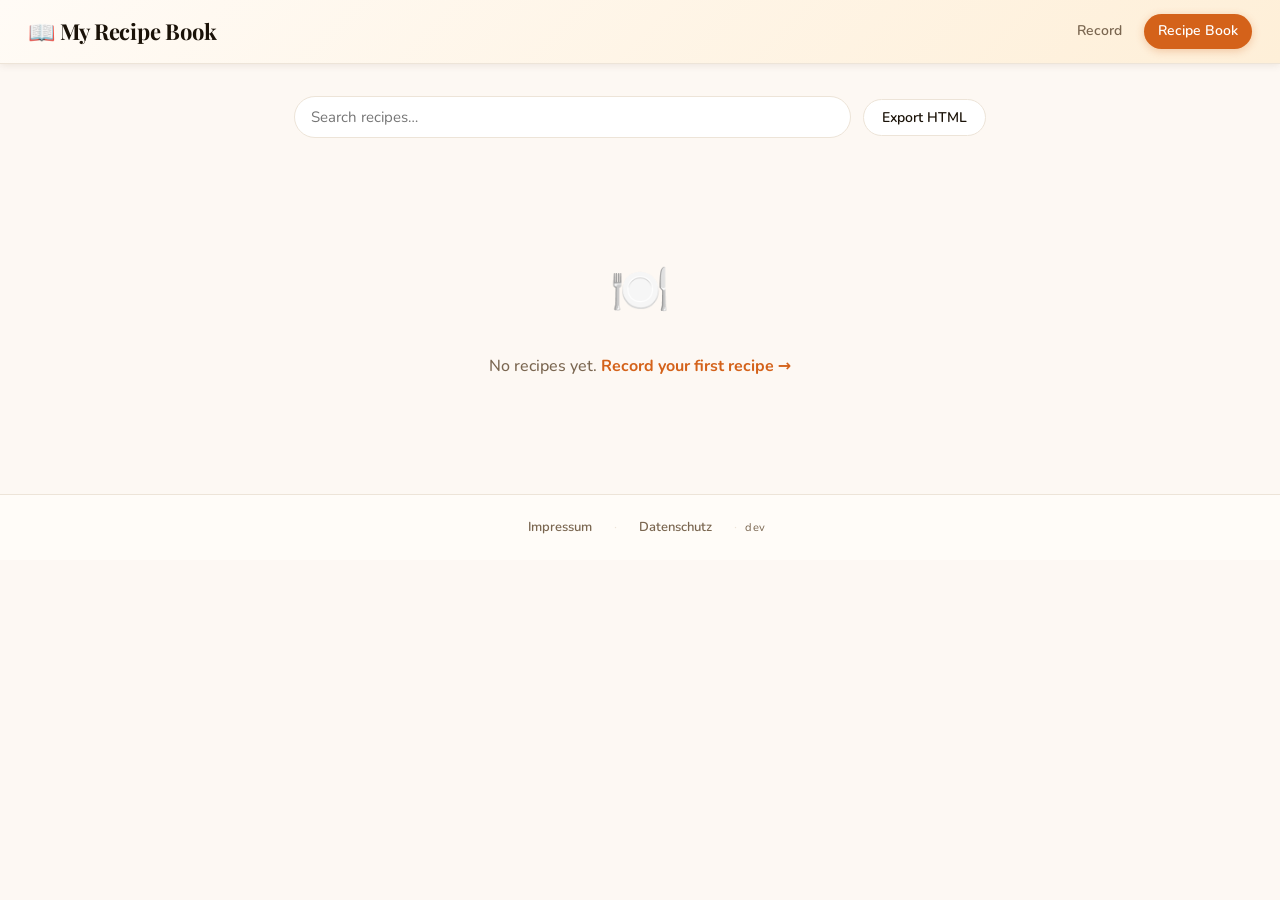
==== commit 541d46fd: "feat: add Impressum and Datenschutzerklärung legal pages Implements German legal requirements (TMG §" ====
--- a/book.html
+++ b/book.html
@@ -14,6 +14,7 @@
   <link rel="stylesheet" href="https://fonts.googleapis.com/css2?family=Nunito:wght@400;500;600;700;800&family=Playfair+Display:wght@600;700&display=swap" />
   <link rel="stylesheet" href="css/styles.css" />
   <link rel="stylesheet" href="css/book.css" />
+  <link rel="stylesheet" href="css/legal.css" />
 </head>
 <body>
   <header>
@@ -45,8 +46,15 @@
 
   <script src="js/version.js"></script>
   <script type="module" src="js/book.js"></script>
-  <footer class="version-footer">
-    <span class="version-badge" id="version-badge">loading…</span>
+
+  <footer class="site-footer">
+    <nav class="footer-nav">
+      <a href="impressum.html">Impressum</a>
+      <span class="footer-sep">·</span>
+      <a href="datenschutz.html">Datenschutz</a>
+      <span class="footer-sep">·</span>
+      <span class="version-badge" id="version-badge">loading…</span>
+    </nav>
   </footer>
   <script>
     (function () {
--- a/css/legal.css
+++ b/css/legal.css
@@ -0,0 +1,155 @@
+/* Legal pages — Impressum & Datenschutz */
+
+.legal-main {
+  max-width: 740px;
+  margin: 0 auto;
+  padding: 2rem 1.5rem 3rem;
+}
+
+.legal-article {
+  background: var(--color-surface);
+  border: 1.5px solid var(--color-border);
+  border-radius: var(--radius-lg);
+  box-shadow: var(--shadow-md);
+  padding: 2.5rem 2.25rem;
+  display: flex;
+  flex-direction: column;
+  gap: 0;
+}
+
+.legal-article h1 {
+  font-family: var(--font-display);
+  font-size: 2rem;
+  font-weight: 700;
+  color: var(--color-text);
+  margin-bottom: 0.25rem;
+}
+
+.legal-subtitle {
+  color: var(--color-text-muted);
+  font-size: 0.875rem;
+  font-weight: 500;
+  margin-bottom: 1.75rem;
+}
+
+.placeholder-notice {
+  background: #fff7ed;
+  border: 1.5px solid #f0a500;
+  border-radius: var(--radius-sm);
+  padding: 0.875rem 1rem;
+  font-size: 0.875rem;
+  color: #7a4f00;
+  margin-bottom: 2rem;
+  line-height: 1.6;
+}
+
+.legal-article section {
+  margin-bottom: 2rem;
+}
+
+.legal-article section:last-child {
+  margin-bottom: 0;
+}
+
+.legal-article h2 {
+  font-size: 1.125rem;
+  font-weight: 700;
+  color: var(--color-text);
+  margin-bottom: 0.75rem;
+  padding-bottom: 0.375rem;
+  border-bottom: 1.5px solid var(--color-border);
+}
+
+.legal-article h3 {
+  font-size: 0.9375rem;
+  font-weight: 700;
+  color: var(--color-text);
+  margin: 1rem 0 0.5rem;
+}
+
+.legal-article p {
+  font-size: 0.9375rem;
+  line-height: 1.75;
+  color: var(--color-text);
+  margin-bottom: 0.75rem;
+}
+
+.legal-article p:last-child {
+  margin-bottom: 0;
+}
+
+.legal-article address {
+  font-style: normal;
+  font-size: 0.9375rem;
+  line-height: 1.9;
+  color: var(--color-text);
+}
+
+.legal-article ul,
+.legal-article ol {
+  padding-left: 1.375rem;
+  font-size: 0.9375rem;
+  line-height: 1.75;
+  display: flex;
+  flex-direction: column;
+  gap: 0.375rem;
+  margin-bottom: 0.75rem;
+}
+
+.legal-article a {
+  color: var(--color-primary);
+  text-decoration: underline;
+  text-underline-offset: 2px;
+}
+
+.legal-article a:hover {
+  color: var(--color-primary-hover);
+}
+
+/* Footer */
+.site-footer {
+  border-top: 1px solid var(--color-border);
+  background: var(--color-surface-warm);
+  padding: 1rem 1.5rem;
+  text-align: center;
+}
+
+.footer-nav {
+  display: flex;
+  align-items: center;
+  justify-content: center;
+  gap: 0.5rem;
+  flex-wrap: wrap;
+}
+
+.footer-nav a {
+  color: var(--color-text-muted);
+  text-decoration: none;
+  font-size: 0.8125rem;
+  font-weight: 600;
+  transition: color 0.15s;
+}
+
+.footer-nav a:hover {
+  color: var(--color-primary);
+}
+
+.footer-sep {
+  color: var(--color-border);
+  font-size: 0.8125rem;
+  line-height: 1;
+}
+
+@media (max-width: 480px) {
+  .legal-main {
+    padding: 1.25rem 1rem 2rem;
+  }
+
+  .legal-article {
+    padding: 1.5rem 1.25rem;
+  }
+
+  .legal-article h1 {
+    font-size: 1.625rem;
+  }
+}
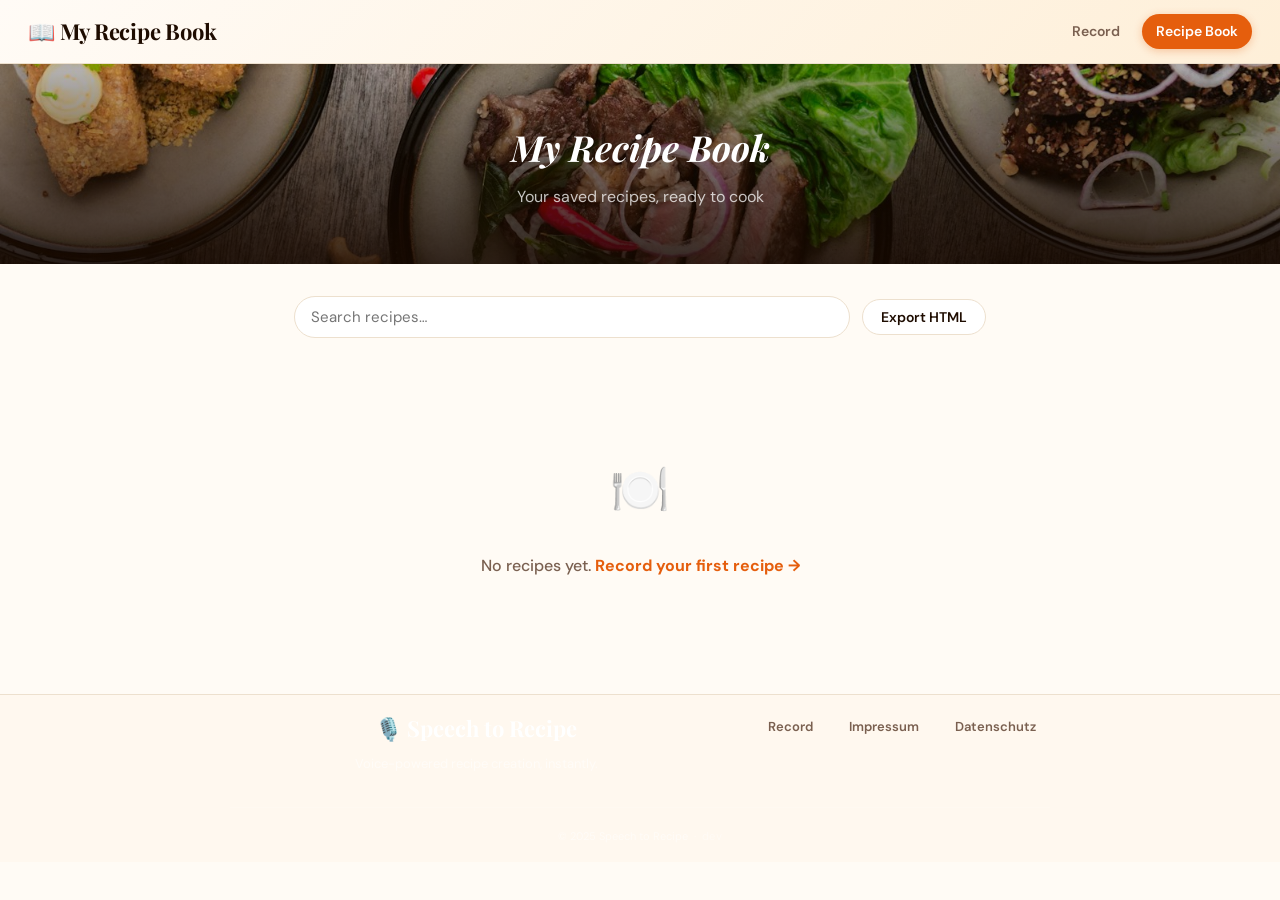
==== commit 92f86d24: "feat: implement visual redesign — hero images, modern layout, new color system - Replace Nunito with" ====
--- a/book.html
+++ b/book.html
@@ -11,7 +11,7 @@
   <meta name="twitter:card" content="summary" />
   <link rel="preconnect" href="https://fonts.googleapis.com" />
   <link rel="preconnect" href="https://fonts.gstatic.com" crossorigin />
-  <link rel="stylesheet" href="https://fonts.googleapis.com/css2?family=Nunito:wght@400;500;600;700;800&family=Playfair+Display:wght@600;700&display=swap" />
+  <link rel="stylesheet" href="https://fonts.googleapis.com/css2?family=DM+Sans:wght@400;500;600;700&family=Playfair+Display:ital,wght@0,600;0,700;0,800;1,700&display=swap" />
   <link rel="stylesheet" href="css/styles.css" />
   <link rel="stylesheet" href="css/book.css" />
   <link rel="stylesheet" href="css/legal.css" />
@@ -26,13 +26,25 @@
   </header>
 
   <main>
-    <div class="book-toolbar">
-      <input type="search" id="search" placeholder="Search recipes…" />
-      <button id="export-btn">Export HTML</button>
+    <div class="book-banner section-with-bg">
+      <img src="images/hero.jpg" alt="" role="presentation" loading="lazy" decoding="async"
+           class="section-bg-img" style="object-position: center 60%;" />
+      <div class="hero-overlay overlay"></div>
+      <div class="book-banner-content">
+        <h1 class="book-banner-title">My Recipe Book</h1>
+        <p class="book-banner-sub">Your saved recipes, ready to cook</p>
+      </div>
     </div>
 
-    <div id="recipe-grid" class="recipe-grid">
-      <p class="empty-state" id="empty-state">No recipes yet. <a href="index.html">Record your first recipe →</a></p>
+    <div class="app-sections">
+      <div class="book-toolbar">
+        <input type="search" id="search" placeholder="Search recipes…" />
+        <button id="export-btn">Export HTML</button>
+      </div>
+
+      <div id="recipe-grid" class="recipe-grid">
+        <p class="empty-state" id="empty-state">No recipes yet. <a href="index.html">Record your first recipe →</a></p>
+      </div>
     </div>
   </main>
 
@@ -48,13 +60,22 @@
   <script type="module" src="js/book.js"></script>
 
   <footer class="site-footer">
-    <nav class="footer-nav">
-      <a href="impressum.html">Impressum</a>
-      <span class="footer-sep">·</span>
-      <a href="datenschutz.html">Datenschutz</a>
-      <span class="footer-sep">·</span>
+    <div class="footer-inner">
+      <div>
+        <div class="footer-brand">🎙️ Speech to Recipe</div>
+        <div class="footer-tagline">Voice-powered recipe creation, instantly.</div>
+      </div>
+      <nav class="footer-nav">
+        <a href="index.html">Record</a>
+        <a href="impressum.html">Impressum</a>
+        <a href="datenschutz.html">Datenschutz</a>
+      </nav>
+    </div>
+    <hr class="footer-divider" />
+    <p class="footer-legal">
+      &copy; 2025 Speech to Recipe &nbsp;·&nbsp;
       <span class="version-badge" id="version-badge">loading…</span>
-    </nav>
+    </p>
   </footer>
   <script>
     (function () {
--- a/css/styles.css
+++ b/css/styles.css
@@ -1,42 +1,423 @@
-@import url('https://fonts.googleapis.com/css2?family=Nunito:wght@400;500;600;700;800&family=Playfair+Display:wght@600;700&display=swap');
+@import url('https://fonts.googleapis.com/css2?family=DM+Sans:wght@400;500;600;700&family=Playfair+Display:ital,wght@0,600;0,700;0,800;1,700&display=swap');
 
 :root {
-  --color-bg: #fdf8f3;
-  --color-surface: #ffffff;
-  --color-surface-warm: #fffcf8;
-  --color-border: #ede4d8;
-  --color-text: #1a1208;
-  --color-text-muted: #7a6650;
-  --color-primary: #d4621a;
-  --color-primary-hover: #b85218;
-  --color-primary-light: #fff3ea;
-  --color-danger: #c0392b;
-  --color-success: #2e8b57;
-  --color-accent: #f0a500;
-  --radius: 14px;
-  --radius-sm: 8px;
-  --radius-lg: 22px;
-  --shadow: 0 2px 10px rgba(80, 40, 10, 0.07), 0 1px 3px rgba(80, 40, 10, 0.05);
-  --shadow-md: 0 4px 20px rgba(80, 40, 10, 0.10);
+  /* ═══ Palette ═══ */
+  --c-fire:        #E55E0D;
+  --c-fire-dark:   #C44E08;
+  --c-fire-muted:  #FFF2E8;
+  --c-fire-glow:   rgba(229, 94, 13, 0.18);
+
+  --c-herb:        #2A5A3F;
+  --c-herb-muted:  #EAF5EE;
+
+  --c-honey:       #F5A623;
+  --c-honey-muted: #FEF6E4;
+
+  --c-bark:        #160800;
+  --c-bark-70:     rgba(22, 8, 0, 0.70);
+
+  /* ═══ Neutrals ═══ */
+  --c-bg:           #FFFBF5;
+  --c-surface:      #FFFFFF;
+  --c-surface-warm: #FFF8EF;
+  --c-border:       #EDE0CE;
+  --c-border-dark:  #D4C4AE;
+  --c-text:         #1E0C00;
+  --c-text-muted:   #7A6050;
+  --c-text-light:   #A08878;
+
+  /* ═══ Backwards-compat aliases ═══ */
+  --color-bg:           var(--c-bg);
+  --color-surface:      var(--c-surface);
+  --color-surface-warm: var(--c-surface-warm);
+  --color-border:       var(--c-border);
+  --color-text:         var(--c-text);
+  --color-text-muted:   var(--c-text-muted);
+  --color-primary:      var(--c-fire);
+  --color-primary-hover:var(--c-fire-dark);
+  --color-primary-light:var(--c-fire-muted);
+  --color-danger:       #C0392B;
+  --color-success:      var(--c-herb);
+  --color-accent:       var(--c-honey);
+
+  /* ═══ Typography ═══ */
+  --font:         'DM Sans', system-ui, -apple-system, sans-serif;
+  --font-display: 'Playfair Display', Georgia, serif;
+
+  /* ═══ Type scale ═══ */
+  --text-xs:   0.6875rem;
+  --text-sm:   0.8125rem;
+  --text-base: 1rem;
+  --text-lg:   1.125rem;
+  --text-xl:   1.375rem;
+  --text-2xl:  1.75rem;
+  --text-3xl:  2.25rem;
+  --text-4xl:  3rem;
+  --text-5xl:  3.75rem;
+
+  /* ═══ Spacing (8-pt grid) ═══ */
+  --sp-1:  4px;   --sp-2: 8px;    --sp-3: 12px;
+  --sp-4:  16px;  --sp-5: 20px;   --sp-6: 24px;
+  --sp-8:  32px;  --sp-10: 40px;  --sp-12: 48px;
+  --sp-16: 64px;  --sp-20: 80px;  --sp-24: 96px;
+
+  /* ═══ Radius ═══ */
+  --r-sm: 8px; --r: 14px; --r-lg: 22px; --r-xl: 32px; --r-full: 9999px;
+  --radius: var(--r); --radius-sm: var(--r-sm); --radius-lg: var(--r-lg);
+
+  /* ═══ Shadows ═══ */
+  --shadow-sm: 0 1px 3px rgba(80, 40, 10, 0.08);
+  --shadow:    0 2px 10px rgba(80, 40, 10, 0.10), 0 1px 3px rgba(80, 40, 10, 0.05);
+  --shadow-md: 0 4px 20px rgba(80, 40, 10, 0.12);
   --shadow-lg: 0 10px 40px rgba(80, 40, 10, 0.15);
-  --font: 'Nunito', system-ui, -apple-system, sans-serif;
-  --font-display: 'Playfair Display', Georgia, serif;
+  --shadow-xl: 0 20px 60px rgba(80, 40, 10, 0.20);
+
+  /* ═══ Motion ═══ */
+  --ease-spring: cubic-bezier(0.16, 1, 0.3, 1);
+  --ease-smooth: cubic-bezier(0.45, 0, 0.55, 1);
+  --dur-fast:  120ms;
+  --dur:       220ms;
+  --dur-slow:  380ms;
+}
+
+@media (prefers-reduced-motion: reduce) {
+  *, *::before, *::after {
+    transition-duration: 0.01ms !important;
+    animation-duration: 0.01ms !important;
+  }
 }
 
 *, *::before, *::after { box-sizing: border-box; margin: 0; padding: 0; }
 
 body {
   font-family: var(--font);
-  background: var(--color-bg);
-  color: var(--color-text);
+  background: var(--c-bg);
+  color: var(--c-text);
   line-height: 1.6;
   min-height: 100vh;
+}
+
+/* ---- Section with background image ---- */
+.section-with-bg { position: relative; isolation: isolate; overflow: hidden; }
+.section-bg-img {
+  position: absolute; inset: 0;
+  width: 100%; height: 100%;
+  object-fit: cover; object-position: center;
+  pointer-events: none; z-index: 0;
+}
+.overlay  { position: absolute; inset: 0; z-index: 1; }
+.content  { position: relative; z-index: 2; }
+
+/* ---- Hero Section ---- */
+.hero-section {
+  min-height: 100vh;
+  min-height: 100svh;
+  display: grid;
+  place-items: center;
+  text-align: center;
+  padding: var(--sp-12) var(--sp-6);
+}
+
+.hero-overlay {
+  background: linear-gradient(
+    to bottom,
+    rgba(22, 8, 0, 0.20) 0%,
+    rgba(22, 8, 0, 0.55) 50%,
+    rgba(22, 8, 0, 0.85) 100%
+  );
+}
+
+.hero-content { max-width: 640px; }
+
+.hero-eyebrow {
+  display: inline-flex;
+  align-items: center;
+  gap: var(--sp-2);
+  background: rgba(245, 166, 35, 0.18);
+  border: 1px solid rgba(245, 166, 35, 0.35);
+  border-radius: var(--r-full);
+  padding: var(--sp-1) var(--sp-4);
+  color: var(--c-honey);
+  font-size: var(--text-xs);
+  font-weight: 700;
+  letter-spacing: 0.1em;
+  text-transform: uppercase;
+  margin-bottom: var(--sp-5);
+}
+
+.hero-headline {
+  font-family: var(--font-display);
+  font-size: clamp(var(--text-3xl), 6vw, var(--text-5xl));
+  font-style: italic;
+  font-weight: 700;
+  color: #fff;
+  line-height: 1.1;
+  margin-bottom: var(--sp-5);
+}
+
+.hero-sub {
+  font-size: var(--text-lg);
+  color: rgba(255,255,255,0.78);
+  line-height: 1.6;
+  margin-bottom: var(--sp-8);
+  max-width: 480px;
+  margin-left: auto;
+  margin-right: auto;
+}
+
+.hero-actions {
+  display: flex;
+  gap: var(--sp-3);
+  justify-content: center;
+  flex-wrap: wrap;
+}
+
+.btn-hero-primary {
+  background: var(--c-fire);
+  color: #fff;
+  border: none;
+  border-radius: var(--r-full);
+  padding: var(--sp-4) var(--sp-8);
+  font-size: var(--text-base);
+  font-weight: 700;
+  font-family: var(--font);
+  min-height: 52px;
+  box-shadow: 0 4px 24px rgba(229, 94, 13, 0.45);
+  cursor: pointer;
+  transition: transform var(--dur) var(--ease-spring), box-shadow var(--dur);
+}
+.btn-hero-primary:hover {
+  transform: translateY(-2px);
+  box-shadow: 0 8px 32px rgba(229, 94, 13, 0.55);
+}
+
+.btn-hero-ghost {
+  background: rgba(255,255,255,0.12);
+  border: 1.5px solid rgba(255,255,255,0.35);
+  color: #fff;
+  border-radius: var(--r-full);
+  padding: var(--sp-4) var(--sp-8);
+  font-size: var(--text-base);
+  font-weight: 600;
+  font-family: var(--font);
+  min-height: 52px;
+  cursor: pointer;
+  transition: background var(--dur);
+}
+.btn-hero-ghost:hover { background: rgba(255,255,255,0.20); }
+
+.scroll-indicator {
+  position: absolute;
+  bottom: var(--sp-6);
+  left: 50%;
+  transform: translateX(-50%);
+  color: rgba(255,255,255,0.55);
+  font-size: 1.5rem;
+  animation: float 2.4s ease-in-out infinite;
+  cursor: pointer;
+  text-decoration: none;
+}
+@keyframes float {
+  0%, 100% { transform: translateX(-50%) translateY(0); }
+  50%       { transform: translateX(-50%) translateY(8px); }
+}
+
+/* ---- How-It-Works Section ---- */
+.how-section {
+  padding: var(--sp-20) var(--sp-6);
+  background: var(--c-bg);
+  text-align: center;
+}
+
+.section-headline {
+  font-family: var(--font-display);
+  font-size: clamp(var(--text-2xl), 4vw, var(--text-3xl));
+  font-weight: 700;
+  color: var(--c-text);
+  margin-bottom: var(--sp-3);
+}
+
+.section-sub {
+  color: var(--c-text-muted);
+  font-size: var(--text-lg);
+  margin-bottom: var(--sp-12);
+}
+
+.steps-grid {
+  display: grid;
+  grid-template-columns: repeat(3, 1fr);
+  gap: var(--sp-6);
+  max-width: 820px;
+  margin: 0 auto;
+}
+
+.step-card {
+  background: var(--c-surface);
+  border: 1.5px solid var(--c-border);
+  border-radius: var(--r-lg);
+  padding: var(--sp-8) var(--sp-6);
+  box-shadow: var(--shadow);
+  position: relative;
+  transition: transform var(--dur) var(--ease-spring), box-shadow var(--dur);
+}
+.step-card:hover {
+  transform: translateY(-3px);
+  box-shadow: var(--shadow-lg);
+}
+
+.step-icon-wrap {
+  width: 72px; height: 72px;
+  border-radius: 50%;
+  background: linear-gradient(145deg, #f87540, var(--c-fire));
+  display: grid;
+  place-items: center;
+  font-size: 2rem;
+  margin: 0 auto var(--sp-5);
+  box-shadow: 0 4px 16px var(--c-fire-glow);
+}
+
+.step-num-badge {
+  position: absolute;
+  top: var(--sp-4); right: var(--sp-4);
+  width: 24px; height: 24px;
+  border-radius: 50%;
+  background: var(--c-fire-muted);
+  color: var(--c-fire);
+  font-size: var(--text-xs);
+  font-weight: 800;
+  display: grid;
+  place-items: center;
+}
+
+.step-title {
+  font-family: var(--font-display);
+  font-size: var(--text-xl);
+  font-weight: 700;
+  margin-bottom: var(--sp-3);
+  color: var(--c-text);
+}
+
+.step-desc {
+  color: var(--c-text-muted);
+  font-size: var(--text-base);
+  line-height: 1.65;
+}
+
+@media (max-width: 640px) {
+  .steps-grid { grid-template-columns: 1fr; max-width: 360px; margin: 0 auto; }
+}
+
+/* ---- Features Strip ---- */
+.features-strip {
+  background: var(--c-herb);
+  padding: var(--sp-12) var(--sp-6);
+}
+
+.features-grid {
+  display: grid;
+  grid-template-columns: repeat(3, 1fr);
+  gap: var(--sp-8);
+  max-width: 820px;
+  margin: 0 auto;
+  text-align: center;
+}
+
+.feature-icon { font-size: 2.5rem; margin-bottom: var(--sp-3); }
+
+.feature-title {
+  font-size: var(--text-lg);
+  font-weight: 700;
+  color: #fff;
+  margin-bottom: var(--sp-2);
+}
+
+.feature-desc { font-size: var(--text-sm); color: rgba(255,255,255,0.70); line-height: 1.6; }
+
+@media (max-width: 640px) { .features-grid { grid-template-columns: 1fr; } }
+
+/* ---- CTA Section ---- */
+.cta-section {
+  min-height: 480px;
+  display: grid;
+  place-items: center;
+  text-align: center;
+  padding: var(--sp-20) var(--sp-6);
+}
+
+.cta-overlay {
+  background: linear-gradient(
+    to bottom,
+    rgba(22, 8, 0, 0.30) 0%,
+    rgba(22, 8, 0, 0.70) 100%
+  );
+}
+
+.cta-headline {
+  font-family: var(--font-display);
+  font-size: clamp(var(--text-3xl), 5vw, var(--text-4xl));
+  font-weight: 700;
+  color: #fff;
+  margin-bottom: var(--sp-4);
+}
+
+.cta-sub { color: rgba(255,255,255,0.78); font-size: var(--text-lg); margin-bottom: var(--sp-8); }
+
+/* ---- Dark Site Footer ---- */
+.site-footer {
+  background: var(--c-bark);
+  color: rgba(255,255,255,0.55);
+  padding: var(--sp-10) var(--sp-6) var(--sp-8);
+}
+
+.footer-inner {
+  max-width: 820px;
+  margin: 0 auto;
+  display: grid;
+  grid-template-columns: 1fr auto;
+  gap: var(--sp-8);
+  align-items: start;
+}
+
+.footer-brand {
+  font-family: var(--font-display);
+  font-size: var(--text-xl);
+  font-weight: 700;
+  color: #fff;
+  margin-bottom: var(--sp-2);
+}
+
+.footer-tagline { font-size: var(--text-sm); }
+
+.footer-nav { display: flex; gap: var(--sp-5); align-items: center; flex-wrap: wrap; }
+.footer-nav a { color: rgba(255,255,255,0.55); text-decoration: none; font-size: var(--text-sm); }
+.footer-nav a:hover { color: #fff; }
+
+.footer-sep { color: rgba(255,255,255,0.25); }
+
+.footer-divider {
+  border: none;
+  border-top: 1px solid rgba(255,255,255,0.10);
+  margin: var(--sp-8) 0 var(--sp-5);
+  max-width: 820px;
+  margin-left: auto;
+  margin-right: auto;
+}
+
+.footer-legal {
+  font-size: var(--text-xs);
+  text-align: center;
+  max-width: 820px;
+  margin: 0 auto;
+}
+
+@media (max-width: 640px) {
+  .footer-inner { grid-template-columns: 1fr; }
 }
 
 /* ---- Header ---- */
 header {
   background: linear-gradient(135deg, #fffbf6 0%, #feefd8 100%);
-  border-bottom: 1px solid var(--color-border);
+  border-bottom: 1px solid var(--c-border);
   padding: 0.875rem 1.75rem;
   display: flex;
   align-items: center;
@@ -52,11 +433,11 @@
   font-size: 1.375rem;
   font-weight: 700;
   letter-spacing: -0.01em;
-  color: var(--color-text);
+  color: var(--c-text);
 }
 
 .subtitle {
-  color: var(--color-text-muted);
+  color: var(--c-text-muted);
   font-size: 0.875rem;
   flex: 1;
   font-weight: 500;
@@ -65,34 +446,40 @@
 nav { display: flex; gap: 0.5rem; margin-left: auto; }
 nav a {
   text-decoration: none;
-  color: var(--color-text-muted);
+  color: var(--c-text-muted);
   font-size: 0.875rem;
   font-weight: 600;
   padding: 0.375rem 0.875rem;
   border-radius: 999px;
   transition: background 0.15s, color 0.15s;
 }
-nav a:hover { background: var(--color-bg); color: var(--color-text); }
+nav a:hover { background: var(--c-bg); color: var(--c-text); }
 nav a.active {
-  background: var(--color-primary);
+  background: var(--c-fire);
   color: white;
-  box-shadow: 0 2px 8px rgba(212, 98, 26, 0.3);
+  box-shadow: 0 2px 8px rgba(229, 94, 13, 0.3);
 }
 
 /* ---- Main layout ---- */
 main {
+  display: flex;
+  flex-direction: column;
+}
+
+.app-sections {
   max-width: 740px;
   margin: 0 auto;
   padding: 2rem 1.5rem;
   display: flex;
   flex-direction: column;
   gap: 1.5rem;
+  width: 100%;
 }
 
 /* ---- Settings ---- */
 .settings-panel details {
   background: transparent;
-  border: 1px dashed var(--color-border);
+  border: 1px dashed var(--c-border);
   border-radius: var(--radius);
   overflow: hidden;
 }
@@ -101,7 +488,7 @@
   cursor: pointer;
   font-weight: 600;
   font-size: 0.8125rem;
-  color: var(--color-text-muted);
+  color: var(--c-text-muted);
   user-select: none;
   list-style: none;
   display: flex;
@@ -118,34 +505,34 @@
 .settings-panel summary::-webkit-details-marker { display: none; }
 .settings-content {
   padding: 1rem 1.125rem;
-  border-top: 1px solid var(--color-border);
+  border-top: 1px solid var(--c-border);
   display: flex;
   flex-direction: column;
   gap: 0.5rem;
-  background: var(--color-surface-warm);
+  background: var(--c-surface-warm);
 }
 .settings-content label { font-size: 0.875rem; font-weight: 600; }
 .settings-content input,
 .settings-content select {
   padding: 0.5rem 0.75rem;
-  border: 1.5px solid var(--color-border);
+  border: 1.5px solid var(--c-border);
   border-radius: var(--radius-sm);
   font-size: 0.875rem;
   font-family: var(--font);
-  background: var(--color-surface);
+  background: var(--c-surface);
   transition: border-color 0.15s;
 }
 .settings-content input:focus,
 .settings-content select:focus {
   outline: none;
-  border-color: var(--color-primary);
+  border-color: var(--c-fire);
 }
 #model-group {
   display: flex;
   flex-direction: column;
   gap: 0.5rem;
 }
-.hint { font-size: 0.75rem; color: var(--color-text-muted); }
+.hint { font-size: 0.75rem; color: var(--c-text-muted); }
 
 /* ---- Buttons ---- */
 button {
@@ -155,30 +542,32 @@
   font-weight: 600;
   padding: 0.5rem 1.125rem;
   border-radius: 999px;
-  border: 1.5px solid var(--color-border);
-  background: var(--color-surface);
-  color: var(--color-text);
+  border: 1.5px solid var(--c-border);
+  background: var(--c-surface);
+  color: var(--c-text);
   transition: background 0.15s, border-color 0.15s, transform 0.1s, box-shadow 0.15s;
 }
-button:hover { background: var(--color-bg); border-color: #d0c0aa; }
+button:hover { background: var(--c-bg); border-color: #d0c0aa; }
 button:active { transform: scale(0.98); }
 button.primary {
-  background: var(--color-primary);
+  background: var(--c-fire);
   color: white;
-  border-color: var(--color-primary);
-  box-shadow: 0 2px 10px rgba(212, 98, 26, 0.25);
+  border-color: var(--c-fire);
+  box-shadow: 0 2px 10px rgba(229, 94, 13, 0.25);
 }
 button.primary:hover {
-  background: var(--color-primary-hover);
-  border-color: var(--color-primary-hover);
-  box-shadow: 0 4px 16px rgba(212, 98, 26, 0.35);
+  background: var(--c-fire-dark);
+  border-color: var(--c-fire-dark);
+  box-shadow: 0 4px 16px rgba(229, 94, 13, 0.35);
 }
 button:disabled { opacity: 0.45; cursor: not-allowed; transform: none; }
 
 /* ---- Record panel ---- */
 .record-panel {
-  background: linear-gradient(160deg, #fff4e6 0%, #fffcf8 55%, #fff0fb 100%);
-  border: 1.5px solid var(--color-border);
+  background:
+    linear-gradient(160deg, rgba(255,244,230,0.97) 0%, rgba(255,252,248,0.95) 55%, rgba(255,240,251,0.97) 100%),
+    url(../images/mic-bg.jpg) center/cover no-repeat;
+  border: 1.5px solid var(--c-border);
   border-radius: var(--radius-lg);
   box-shadow: var(--shadow-md);
   overflow: hidden;
@@ -193,22 +582,22 @@
 }
 
 .mic-btn {
-  width: 110px;
-  height: 110px;
+  width: 128px;
+  height: 128px;
   border-radius: 50%;
   border: none;
-  background: linear-gradient(145deg, #f87540, var(--color-primary));
+  background: linear-gradient(145deg, #f87540, var(--c-fire));
   color: white;
   font-size: 2.75rem;
   display: flex;
   align-items: center;
   justify-content: center;
   transition: all 0.2s;
-  box-shadow: 0 6px 24px rgba(212, 98, 26, 0.4);
+  box-shadow: 0 6px 24px rgba(229, 94, 13, 0.4);
 }
 .mic-btn:hover:not(:disabled) {
   transform: scale(1.07);
-  box-shadow: 0 10px 36px rgba(212, 98, 26, 0.5);
+  box-shadow: 0 10px 36px rgba(229, 94, 13, 0.5);
 }
 .mic-btn:disabled {
   background: linear-gradient(145deg, #d0c0b0, #b8a89a);
@@ -226,7 +615,7 @@
 }
 
 #record-status {
-  color: var(--color-text-muted);
+  color: var(--c-text-muted);
   font-size: 0.9375rem;
   font-weight: 500;
 }
@@ -234,21 +623,21 @@
 /* ---- Mic invitation copy ---- */
 .mic-tagline {
   font-family: var(--font-display);
-  font-size: 1.375rem;
-  font-weight: 700;
-  color: var(--color-text);
+  font-size: var(--text-2xl);
+  font-weight: 700;
+  color: var(--c-text);
   text-align: center;
   line-height: 1.3;
-  max-width: 280px;
+  max-width: 340px;
 }
 
 .how-it-works {
   display: flex;
   align-items: center;
   gap: 0.625rem;
-  color: var(--color-text-muted);
+  color: var(--c-text-muted);
   background: rgba(255,255,255,0.6);
-  border: 1px solid var(--color-border);
+  border: 1px solid var(--c-border);
   border-radius: 999px;
   padding: 0.375rem 0.875rem;
 }
@@ -262,7 +651,7 @@
 .how-icon { font-size: 1rem; }
 .how-arrow {
   font-size: 1rem;
-  color: var(--color-border);
+  color: var(--c-border);
   line-height: 1;
   font-weight: 400;
 }
@@ -270,8 +659,8 @@
 /* ---- Transcript ---- */
 .transcript-panel {
   padding: 1.5rem;
-  border-top: 1.5px solid var(--color-border);
-  background: var(--color-surface);
+  border-top: 1.5px solid var(--c-border);
+  background: var(--c-surface);
 }
 .transcript-panel h2 {
   font-size: 1rem;
@@ -279,8 +668,8 @@
   font-weight: 700;
 }
 .transcript-text {
-  background: var(--color-bg);
-  border: 1.5px solid var(--color-border);
+  background: var(--c-bg);
+  border: 1.5px solid var(--c-border);
   border-radius: var(--radius-sm);
   padding: 1rem;
   min-height: 80px;
@@ -297,8 +686,8 @@
 
 /* ---- Result panel ---- */
 .result-panel {
-  background: var(--color-surface);
-  border: 1.5px solid var(--color-border);
+  background: var(--c-surface);
+  border: 1.5px solid var(--c-border);
   border-radius: var(--radius-lg);
   box-shadow: var(--shadow-md);
   overflow: hidden;
@@ -307,9 +696,9 @@
   display: flex;
   gap: 0.5rem;
   padding: 1rem 1.5rem;
-  border-top: 1px solid var(--color-border);
+  border-top: 1px solid var(--c-border);
   justify-content: flex-end;
-  background: var(--color-surface-warm);
+  background: var(--c-surface-warm);
 }
 
 /* ---- Spinner ---- */
@@ -319,14 +708,14 @@
   align-items: center;
   gap: 1rem;
   padding: 3.5rem;
-  color: var(--color-text-muted);
+  color: var(--c-text-muted);
   font-weight: 500;
 }
 .spinner {
   width: 40px;
   height: 40px;
-  border: 3px solid var(--color-border);
-  border-top-color: var(--color-primary);
+  border: 3px solid var(--c-border);
+  border-top-color: var(--c-fire);
   border-radius: 50%;
   animation: spin 0.8s linear infinite;
 }
@@ -339,7 +728,7 @@
   font-size: 1.625rem;
   font-weight: 700;
   line-height: 1.25;
-  color: var(--color-text);
+  color: var(--c-text);
   margin: -1.75rem -1.75rem 1rem;
   padding: 1.5rem 1.75rem 1.25rem;
   background: linear-gradient(135deg, #ffecd2 0%, #fcb89f 100%);
@@ -348,20 +737,20 @@
 .recipe-meta {
   display: flex;
   gap: 0.75rem;
-  color: var(--color-text-muted);
+  color: var(--c-text-muted);
   font-size: 0.875rem;
   font-weight: 500;
   margin-bottom: 1.5rem;
   flex-wrap: wrap;
   padding: 0.625rem 0;
-  border-bottom: 1px solid var(--color-border);
+  border-bottom: 1px solid var(--c-border);
 }
 .recipe-section { margin-bottom: 1.625rem; }
 .recipe-section h3 {
   font-size: 0.6875rem;
   font-weight: 800;
   margin-bottom: 0.75rem;
-  color: var(--color-primary);
+  color: var(--c-fire);
   text-transform: uppercase;
   letter-spacing: 0.08em;
 }
@@ -398,7 +787,7 @@
   width: 18px;
   height: 18px;
   margin-top: 0.15rem;
-  accent-color: var(--color-primary);
+  accent-color: var(--c-fire);
   cursor: pointer;
 }
 
@@ -416,7 +805,7 @@
   width: 30px;
   height: 30px;
   border-radius: 50%;
-  background: linear-gradient(135deg, #f87540, var(--color-primary));
+  background: linear-gradient(135deg, #f87540, var(--c-fire));
   color: white;
   font-size: 0.75rem;
   font-weight: 800;
@@ -424,7 +813,7 @@
   align-items: center;
   justify-content: center;
   margin-top: 0.125rem;
-  box-shadow: 0 2px 6px rgba(212, 98, 26, 0.3);
+  box-shadow: 0 2px 6px rgba(229, 94, 13, 0.3);
 }
 .step-text { flex: 1; font-size: 1.0625rem; line-height: 1.65; }
 
@@ -434,7 +823,7 @@
   bottom: 1.5rem;
   left: 50%;
   transform: translateX(-50%);
-  background: var(--color-text);
+  background: var(--c-text);
   color: #fff;
   padding: 0.625rem 1.375rem;
   border-radius: 999px;
@@ -468,8 +857,8 @@
 }
 
 .auth-card {
-  background: var(--color-surface);
-  border: 1.5px solid var(--color-border);
+  background: var(--c-surface);
+  border: 1.5px solid var(--c-border);
   border-radius: var(--radius-lg);
   box-shadow: var(--shadow-lg);
   padding: 2.75rem 2.25rem;
@@ -483,7 +872,7 @@
 
 .auth-icon { font-size: 3rem; }
 .auth-card h2 { font-size: 1.375rem; font-weight: 800; }
-.auth-card p { color: var(--color-text-muted); font-size: 0.9rem; font-weight: 500; }
+.auth-card p { color: var(--c-text-muted); font-size: 0.9rem; font-weight: 500; }
 
 #auth-form {
   display: flex;
@@ -494,27 +883,27 @@
 
 #auth-form input {
   padding: 0.75rem 1rem;
-  border: 1.5px solid var(--color-border);
+  border: 1.5px solid var(--c-border);
   border-radius: var(--radius);
   font-size: 1rem;
   font-family: var(--font);
   text-align: center;
   letter-spacing: 0.1em;
-  background: var(--color-bg);
+  background: var(--c-bg);
   width: 100%;
   transition: border-color 0.15s;
 }
 #auth-form input:focus {
   outline: none;
-  border-color: var(--color-primary);
-  box-shadow: 0 0 0 3px rgba(212, 98, 26, 0.15);
+  border-color: var(--c-fire);
+  box-shadow: 0 0 0 3px var(--c-fire-glow);
 }
 
 .auth-hint {
   font-size: 0.8125rem !important;
   font-weight: 500 !important;
-  background: var(--color-primary-light);
-  border: 1px solid rgba(212, 98, 26, 0.18);
+  background: var(--c-fire-muted);
+  border: 1px solid rgba(229, 94, 13, 0.18);
   border-radius: var(--radius-sm);
   padding: 0.5rem 0.75rem;
 }
@@ -522,13 +911,22 @@
 .auth-error { color: var(--color-danger) !important; font-size: 0.8125rem !important; font-weight: 600 !important; }
 
 [hidden] { display: none !important; }
+
+/* ---- Scroll-reveal ---- */
+.reveal {
+  opacity: 0;
+  transform: translateY(20px);
+  transition: opacity var(--dur-slow) var(--ease-spring),
+              transform var(--dur-slow) var(--ease-spring);
+}
+.reveal.visible { opacity: 1; transform: none; }
 
 /* ---- Responsive ---- */
 @media (max-width: 480px) {
   header { flex-wrap: wrap; padding: 0.75rem 1rem; }
   .subtitle { display: none; }
 
-  main { padding: 1.25rem 1rem; gap: 1.125rem; }
+  .app-sections { padding: 1.25rem 1rem; gap: 1.125rem; }
 
   .mic-container { padding: 1.75rem 1.25rem 2.25rem; }
   .mic-tagline { font-size: 1.1875rem; max-width: 220px; }
@@ -563,22 +961,28 @@
   .transcript-actions button { min-height: 44px; }
 }
 
-/* ---- Version Footer ---- */
-.version-footer {
-  text-align: center;
-  padding: 0.75rem 1rem 1rem;
-  opacity: 0.45;
-  transition: opacity 0.2s;
-}
-
-.version-footer:hover {
-  opacity: 0.75;
-}
-
+/* ---- Version badge ---- */
 .version-badge {
   font-family: var(--font);
   font-size: 0.7rem;
-  color: var(--color-text-muted);
+  color: rgba(255,255,255,0.40);
   letter-spacing: 0.04em;
   cursor: default;
 }
+
+/* ---- Recipe Book Banner ---- */
+.book-banner {
+  height: 200px;
+  display: grid;
+  place-items: center;
+  text-align: center;
+}
+.book-banner-content { position: relative; z-index: 2; }
+.book-banner-title {
+  font-family: var(--font-display);
+  font-size: var(--text-3xl);
+  font-weight: 700;
+  color: #fff;
+  font-style: italic;
+}
+.book-banner-sub { color: rgba(255,255,255,0.75); font-size: var(--text-base); margin-top: var(--sp-2); }
